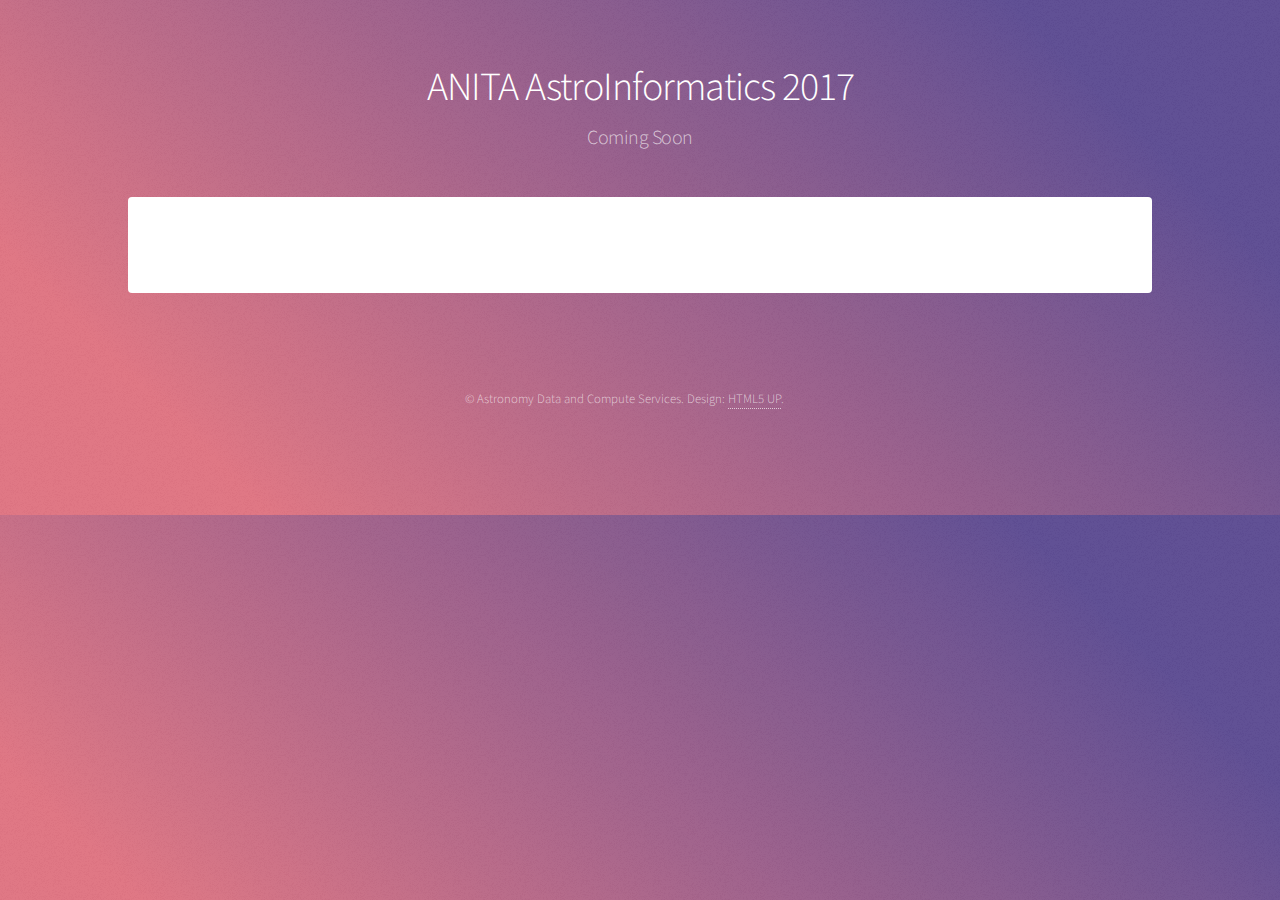
==== day1.html @ 069b324d "First Commit" ====
<!DOCTYPE HTML>
<!--
	Stellar by HTML5 UP
	html5up.net | @ajlkn
	Free for personal and commercial use under the CCA 3.0 license (html5up.net/license)
-->
<html>
	<head>
		<title>ANITA AstroInformatics 2017</title>
		<meta charset="utf-8" />
		<meta name="viewport" content="width=device-width, initial-scale=1" />
		<!--[if lte IE 8]><script src="assets/js/ie/html5shiv.js"></script><![endif]-->
		<link rel="stylesheet" href="assets/css/main.css" />
        <link rel="stylesheet" href="assets/css/prism.css" />
        
		<!--[if lte IE 9]><link rel="stylesheet" href="assets/css/ie9.css" /><![endif]-->
		<!--[if lte IE 8]><link rel="stylesheet" href="assets/css/ie8.css" /><![endif]-->
	</head>
	<body>

		<!-- Wrapper -->
			<div id="wrapper">

				<!-- Header -->
					<header id="header">
						<h1>ANITA AstroInformatics 2017</h1>
						<p>Coming Soon</p>
					</header>

				<!-- Main -->
					<div id="main">

						<!-- Content -->
							<section id="content" class="main">
								
								
							</section>

					</div>

				<!-- Footer -->
					<footer id="footer">				
						
						<p class="copyright">&copy; Astronomy Data and Compute Services. Design: <a href="https://html5up.net">HTML5 UP</a>.</p>
					</footer>

			</div>

		<!-- Scripts -->
        	<script src="assets/js/prism.js"></script>
			<script src="assets/js/jquery.min.js"></script>
			<script src="assets/js/jquery.scrollex.min.js"></script>
			<script src="assets/js/jquery.scrolly.min.js"></script>
			<script src="assets/js/skel.min.js"></script>
			<script src="assets/js/util.js"></script>
			<!--[if lte IE 8]><script src="assets/js/ie/respond.min.js"></script><![endif]-->
			<script src="assets/js/main.js"></script>

	</body>
</html>
---- assets/css/main.css ----
@import url(font-awesome.min.css);
@import "https://fonts.googleapis.com/css?family=Source+Sans+Pro:300,400";

/*
	Stellar by HTML5 UP
	html5up.net | @ajlkn
	Free for personal and commercial use under the CCA 3.0 license (html5up.net/license)
*/

/* Reset */

	html, body, div, span, applet, object, iframe, h1, h2, h3, h4, h5, h6, p, blockquote, pre, a, abbr, acronym, address, big, cite, code, del, dfn, em, img, ins, kbd, q, s, samp, small, strike, strong, sub, sup, tt, var, b, u, i, center, dl, dt, dd, ol, ul, li, fieldset, form, label, legend, table, caption, tbody, tfoot, thead, tr, th, td, article, aside, canvas, details, embed, figure, figcaption, footer, header, hgroup, menu, nav, output, ruby, section, summary, time, mark, audio, video {
		margin: 0;
		padding: 0;
		border: 0;
		font-size: 100%;
		font: inherit;
		vertical-align: baseline;
	}

	article, aside, details, figcaption, figure, footer, header, hgroup, menu, nav, section {
		display: block;
	}

	body {
		line-height: 1;
	}

	ol, ul {
		list-style: none;
	}

	blockquote, q {
		quotes: none;
	}

	blockquote:before, blockquote:after, q:before, q:after {
		content: '';
		content: none;
	}

	table {
		border-collapse: collapse;
		border-spacing: 0;
	}

	body {
		-webkit-text-size-adjust: none;
	}

/* Box Model */

	*, *:before, *:after {
		-moz-box-sizing: border-box;
		-webkit-box-sizing: border-box;
		box-sizing: border-box;
	}

/* Grid */

	.row {
		border-bottom: solid 1px transparent;
		-moz-box-sizing: border-box;
		-webkit-box-sizing: border-box;
		box-sizing: border-box;
	}

	.row > * {
		float: left;
		-moz-box-sizing: border-box;
		-webkit-box-sizing: border-box;
		box-sizing: border-box;
	}

	.row:after, .row:before {
		content: '';
		display: block;
		clear: both;
		height: 0;
	}

	.row.uniform > * > :first-child {
		margin-top: 0;
	}

	.row.uniform > * > :last-child {
		margin-bottom: 0;
	}

	.row.\30 \25 > * {
		padding: 0 0 0 0em;
	}

	.row.\30 \25 {
		margin: 0 0 -1px 0em;
	}

	.row.uniform.\30 \25 > * {
		padding: 0em 0 0 0em;
	}

	.row.uniform.\30 \25 {
		margin: 0em 0 -1px 0em;
	}

	.row > * {
		padding: 0 0 0 1.5em;
	}

	.row {
		margin: 0 0 -1px -1.5em;
	}

	.row.uniform > * {
		padding: 1.5em 0 0 1.5em;
	}

	.row.uniform {
		margin: -1.5em 0 -1px -1.5em;
	}

	.row.\32 00\25 > * {
		padding: 0 0 0 3em;
	}

	.row.\32 00\25 {
		margin: 0 0 -1px -3em;
	}

	.row.uniform.\32 00\25 > * {
		padding: 3em 0 0 3em;
	}

	.row.uniform.\32 00\25 {
		margin: -3em 0 -1px -3em;
	}

	.row.\31 50\25 > * {
		padding: 0 0 0 2.25em;
	}

	.row.\31 50\25 {
		margin: 0 0 -1px -2.25em;
	}

	.row.uniform.\31 50\25 > * {
		padding: 2.25em 0 0 2.25em;
	}

	.row.uniform.\31 50\25 {
		margin: -2.25em 0 -1px -2.25em;
	}

	.row.\35 0\25 > * {
		padding: 0 0 0 0.75em;
	}

	.row.\35 0\25 {
		margin: 0 0 -1px -0.75em;
	}

	.row.uniform.\35 0\25 > * {
		padding: 0.75em 0 0 0.75em;
	}

	.row.uniform.\35 0\25 {
		margin: -0.75em 0 -1px -0.75em;
	}

	.row.\32 5\25 > * {
		padding: 0 0 0 0.375em;
	}

	.row.\32 5\25 {
		margin: 0 0 -1px -0.375em;
	}

	.row.uniform.\32 5\25 > * {
		padding: 0.375em 0 0 0.375em;
	}

	.row.uniform.\32 5\25 {
		margin: -0.375em 0 -1px -0.375em;
	}

	.\31 2u, .\31 2u\24 {
		width: 100%;
		clear: none;
		margin-left: 0;
	}

	.\31 1u, .\31 1u\24 {
		width: 91.6666666667%;
		clear: none;
		margin-left: 0;
	}

	.\31 0u, .\31 0u\24 {
		width: 83.3333333333%;
		clear: none;
		margin-left: 0;
	}

	.\39 u, .\39 u\24 {
		width: 75%;
		clear: none;
		margin-left: 0;
	}

	.\38 u, .\38 u\24 {
		width: 66.6666666667%;
		clear: none;
		margin-left: 0;
	}

	.\37 u, .\37 u\24 {
		width: 58.3333333333%;
		clear: none;
		margin-left: 0;
	}

	.\36 u, .\36 u\24 {
		width: 50%;
		clear: none;
		margin-left: 0;
	}

	.\35 u, .\35 u\24 {
		width: 41.6666666667%;
		clear: none;
		margin-left: 0;
	}

	.\34 u, .\34 u\24 {
		width: 33.3333333333%;
		clear: none;
		margin-left: 0;
	}

	.\33 u, .\33 u\24 {
		width: 25%;
		clear: none;
		margin-left: 0;
	}

	.\32 u, .\32 u\24 {
		width: 16.6666666667%;
		clear: none;
		margin-left: 0;
	}

	.\31 u, .\31 u\24 {
		width: 8.3333333333%;
		clear: none;
		margin-left: 0;
	}

	.\31 2u\24 + *,
	.\31 1u\24 + *,
	.\31 0u\24 + *,
	.\39 u\24 + *,
	.\38 u\24 + *,
	.\37 u\24 + *,
	.\36 u\24 + *,
	.\35 u\24 + *,
	.\34 u\24 + *,
	.\33 u\24 + *,
	.\32 u\24 + *,
	.\31 u\24 + * {
		clear: left;
	}

	.\-11u {
		margin-left: 91.66667%;
	}

	.\-10u {
		margin-left: 83.33333%;
	}

	.\-9u {
		margin-left: 75%;
	}

	.\-8u {
		margin-left: 66.66667%;
	}

	.\-7u {
		margin-left: 58.33333%;
	}

	.\-6u {
		margin-left: 50%;
	}

	.\-5u {
		margin-left: 41.66667%;
	}

	.\-4u {
		margin-left: 33.33333%;
	}

	.\-3u {
		margin-left: 25%;
	}

	.\-2u {
		margin-left: 16.66667%;
	}

	.\-1u {
		margin-left: 8.33333%;
	}

	@media screen and (max-width: 1680px) {

		.row > * {
			padding: 0 0 0 1.5em;
		}

		.row {
			margin: 0 0 -1px -1.5em;
		}

		.row.uniform > * {
			padding: 1.5em 0 0 1.5em;
		}

		.row.uniform {
			margin: -1.5em 0 -1px -1.5em;
		}

		.row.\32 00\25 > * {
			padding: 0 0 0 3em;
		}

		.row.\32 00\25 {
			margin: 0 0 -1px -3em;
		}

		.row.uniform.\32 00\25 > * {
			padding: 3em 0 0 3em;
		}

		.row.uniform.\32 00\25 {
			margin: -3em 0 -1px -3em;
		}

		.row.\31 50\25 > * {
			padding: 0 0 0 2.25em;
		}

		.row.\31 50\25 {
			margin: 0 0 -1px -2.25em;
		}

		.row.uniform.\31 50\25 > * {
			padding: 2.25em 0 0 2.25em;
		}

		.row.uniform.\31 50\25 {
			margin: -2.25em 0 -1px -2.25em;
		}

		.row.\35 0\25 > * {
			padding: 0 0 0 0.75em;
		}

		.row.\35 0\25 {
			margin: 0 0 -1px -0.75em;
		}

		.row.uniform.\35 0\25 > * {
			padding: 0.75em 0 0 0.75em;
		}

		.row.uniform.\35 0\25 {
			margin: -0.75em 0 -1px -0.75em;
		}

		.row.\32 5\25 > * {
			padding: 0 0 0 0.375em;
		}

		.row.\32 5\25 {
			margin: 0 0 -1px -0.375em;
		}

		.row.uniform.\32 5\25 > * {
			padding: 0.375em 0 0 0.375em;
		}

		.row.uniform.\32 5\25 {
			margin: -0.375em 0 -1px -0.375em;
		}

		.\31 2u\28xlarge\29, .\31 2u\24\28xlarge\29 {
			width: 100%;
			clear: none;
			margin-left: 0;
		}

		.\31 1u\28xlarge\29, .\31 1u\24\28xlarge\29 {
			width: 91.6666666667%;
			clear: none;
			margin-left: 0;
		}

		.\31 0u\28xlarge\29, .\31 0u\24\28xlarge\29 {
			width: 83.3333333333%;
			clear: none;
			margin-left: 0;
		}

		.\39 u\28xlarge\29, .\39 u\24\28xlarge\29 {
			width: 75%;
			clear: none;
			margin-left: 0;
		}

		.\38 u\28xlarge\29, .\38 u\24\28xlarge\29 {
			width: 66.6666666667%;
			clear: none;
			margin-left: 0;
		}

		.\37 u\28xlarge\29, .\37 u\24\28xlarge\29 {
			width: 58.3333333333%;
			clear: none;
			margin-left: 0;
		}

		.\36 u\28xlarge\29, .\36 u\24\28xlarge\29 {
			width: 50%;
			clear: none;
			margin-left: 0;
		}

		.\35 u\28xlarge\29, .\35 u\24\28xlarge\29 {
			width: 41.6666666667%;
			clear: none;
			margin-left: 0;
		}

		.\34 u\28xlarge\29, .\34 u\24\28xlarge\29 {
			width: 33.3333333333%;
			clear: none;
			margin-left: 0;
		}

		.\33 u\28xlarge\29, .\33 u\24\28xlarge\29 {
			width: 25%;
			clear: none;
			margin-left: 0;
		}

		.\32 u\28xlarge\29, .\32 u\24\28xlarge\29 {
			width: 16.6666666667%;
			clear: none;
			margin-left: 0;
		}

		.\31 u\28xlarge\29, .\31 u\24\28xlarge\29 {
			width: 8.3333333333%;
			clear: none;
			margin-left: 0;
		}

		.\31 2u\24\28xlarge\29 + *,
		.\31 1u\24\28xlarge\29 + *,
		.\31 0u\24\28xlarge\29 + *,
		.\39 u\24\28xlarge\29 + *,
		.\38 u\24\28xlarge\29 + *,
		.\37 u\24\28xlarge\29 + *,
		.\36 u\24\28xlarge\29 + *,
		.\35 u\24\28xlarge\29 + *,
		.\34 u\24\28xlarge\29 + *,
		.\33 u\24\28xlarge\29 + *,
		.\32 u\24\28xlarge\29 + *,
		.\31 u\24\28xlarge\29 + * {
			clear: left;
		}

		.\-11u\28xlarge\29 {
			margin-left: 91.66667%;
		}

		.\-10u\28xlarge\29 {
			margin-left: 83.33333%;
		}

		.\-9u\28xlarge\29 {
			margin-left: 75%;
		}

		.\-8u\28xlarge\29 {
			margin-left: 66.66667%;
		}

		.\-7u\28xlarge\29 {
			margin-left: 58.33333%;
		}

		.\-6u\28xlarge\29 {
			margin-left: 50%;
		}

		.\-5u\28xlarge\29 {
			margin-left: 41.66667%;
		}

		.\-4u\28xlarge\29 {
			margin-left: 33.33333%;
		}

		.\-3u\28xlarge\29 {
			margin-left: 25%;
		}

		.\-2u\28xlarge\29 {
			margin-left: 16.66667%;
		}

		.\-1u\28xlarge\29 {
			margin-left: 8.33333%;
		}

	}

	@media screen and (max-width: 1280px) {

		.row > * {
			padding: 0 0 0 1.5em;
		}

		.row {
			margin: 0 0 -1px -1.5em;
		}

		.row.uniform > * {
			padding: 1.5em 0 0 1.5em;
		}

		.row.uniform {
			margin: -1.5em 0 -1px -1.5em;
		}

		.row.\32 00\25 > * {
			padding: 0 0 0 3em;
		}

		.row.\32 00\25 {
			margin: 0 0 -1px -3em;
		}

		.row.uniform.\32 00\25 > * {
			padding: 3em 0 0 3em;
		}

		.row.uniform.\32 00\25 {
			margin: -3em 0 -1px -3em;
		}

		.row.\31 50\25 > * {
			padding: 0 0 0 2.25em;
		}

		.row.\31 50\25 {
			margin: 0 0 -1px -2.25em;
		}

		.row.uniform.\31 50\25 > * {
			padding: 2.25em 0 0 2.25em;
		}

		.row.uniform.\31 50\25 {
			margin: -2.25em 0 -1px -2.25em;
		}

		.row.\35 0\25 > * {
			padding: 0 0 0 0.75em;
		}

		.row.\35 0\25 {
			margin: 0 0 -1px -0.75em;
		}

		.row.uniform.\35 0\25 > * {
			padding: 0.75em 0 0 0.75em;
		}

		.row.uniform.\35 0\25 {
			margin: -0.75em 0 -1px -0.75em;
		}

		.row.\32 5\25 > * {
			padding: 0 0 0 0.375em;
		}

		.row.\32 5\25 {
			margin: 0 0 -1px -0.375em;
		}

		.row.uniform.\32 5\25 > * {
			padding: 0.375em 0 0 0.375em;
		}

		.row.uniform.\32 5\25 {
			margin: -0.375em 0 -1px -0.375em;
		}

		.\31 2u\28large\29, .\31 2u\24\28large\29 {
			width: 100%;
			clear: none;
			margin-left: 0;
		}

		.\31 1u\28large\29, .\31 1u\24\28large\29 {
			width: 91.6666666667%;
			clear: none;
			margin-left: 0;
		}

		.\31 0u\28large\29, .\31 0u\24\28large\29 {
			width: 83.3333333333%;
			clear: none;
			margin-left: 0;
		}

		.\39 u\28large\29, .\39 u\24\28large\29 {
			width: 75%;
			clear: none;
			margin-left: 0;
		}

		.\38 u\28large\29, .\38 u\24\28large\29 {
			width: 66.6666666667%;
			clear: none;
			margin-left: 0;
		}

		.\37 u\28large\29, .\37 u\24\28large\29 {
			width: 58.3333333333%;
			clear: none;
			margin-left: 0;
		}

		.\36 u\28large\29, .\36 u\24\28large\29 {
			width: 50%;
			clear: none;
			margin-left: 0;
		}

		.\35 u\28large\29, .\35 u\24\28large\29 {
			width: 41.6666666667%;
			clear: none;
			margin-left: 0;
		}

		.\34 u\28large\29, .\34 u\24\28large\29 {
			width: 33.3333333333%;
			clear: none;
			margin-left: 0;
		}

		.\33 u\28large\29, .\33 u\24\28large\29 {
			width: 25%;
			clear: none;
			margin-left: 0;
		}

		.\32 u\28large\29, .\32 u\24\28large\29 {
			width: 16.6666666667%;
			clear: none;
			margin-left: 0;
		}

		.\31 u\28large\29, .\31 u\24\28large\29 {
			width: 8.3333333333%;
			clear: none;
			margin-left: 0;
		}

		.\31 2u\24\28large\29 + *,
		.\31 1u\24\28large\29 + *,
		.\31 0u\24\28large\29 + *,
		.\39 u\24\28large\29 + *,
		.\38 u\24\28large\29 + *,
		.\37 u\24\28large\29 + *,
		.\36 u\24\28large\29 + *,
		.\35 u\24\28large\29 + *,
		.\34 u\24\28large\29 + *,
		.\33 u\24\28large\29 + *,
		.\32 u\24\28large\29 + *,
		.\31 u\24\28large\29 + * {
			clear: left;
		}

		.\-11u\28large\29 {
			margin-left: 91.66667%;
		}

		.\-10u\28large\29 {
			margin-left: 83.33333%;
		}

		.\-9u\28large\29 {
			margin-left: 75%;
		}

		.\-8u\28large\29 {
			margin-left: 66.66667%;
		}

		.\-7u\28large\29 {
			margin-left: 58.33333%;
		}

		.\-6u\28large\29 {
			margin-left: 50%;
		}

		.\-5u\28large\29 {
			margin-left: 41.66667%;
		}

		.\-4u\28large\29 {
			margin-left: 33.33333%;
		}

		.\-3u\28large\29 {
			margin-left: 25%;
		}

		.\-2u\28large\29 {
			margin-left: 16.66667%;
		}

		.\-1u\28large\29 {
			margin-left: 8.33333%;
		}

	}

	@media screen and (max-width: 980px) {

		.row > * {
			padding: 0 0 0 1.5em;
		}

		.row {
			margin: 0 0 -1px -1.5em;
		}

		.row.uniform > * {
			padding: 1.5em 0 0 1.5em;
		}

		.row.uniform {
			margin: -1.5em 0 -1px -1.5em;
		}

		.row.\32 00\25 > * {
			padding: 0 0 0 3em;
		}

		.row.\32 00\25 {
			margin: 0 0 -1px -3em;
		}

		.row.uniform.\32 00\25 > * {
			padding: 3em 0 0 3em;
		}

		.row.uniform.\32 00\25 {
			margin: -3em 0 -1px -3em;
		}

		.row.\31 50\25 > * {
			padding: 0 0 0 2.25em;
		}

		.row.\31 50\25 {
			margin: 0 0 -1px -2.25em;
		}

		.row.uniform.\31 50\25 > * {
			padding: 2.25em 0 0 2.25em;
		}

		.row.uniform.\31 50\25 {
			margin: -2.25em 0 -1px -2.25em;
		}

		.row.\35 0\25 > * {
			padding: 0 0 0 0.75em;
		}

		.row.\35 0\25 {
			margin: 0 0 -1px -0.75em;
		}

		.row.uniform.\35 0\25 > * {
			padding: 0.75em 0 0 0.75em;
		}

		.row.uniform.\35 0\25 {
			margin: -0.75em 0 -1px -0.75em;
		}

		.row.\32 5\25 > * {
			padding: 0 0 0 0.375em;
		}

		.row.\32 5\25 {
			margin: 0 0 -1px -0.375em;
		}

		.row.uniform.\32 5\25 > * {
			padding: 0.375em 0 0 0.375em;
		}

		.row.uniform.\32 5\25 {
			margin: -0.375em 0 -1px -0.375em;
		}

		.\31 2u\28medium\29, .\31 2u\24\28medium\29 {
			width: 100%;
			clear: none;
			margin-left: 0;
		}

		.\31 1u\28medium\29, .\31 1u\24\28medium\29 {
			width: 91.6666666667%;
			clear: none;
			margin-left: 0;
		}

		.\31 0u\28medium\29, .\31 0u\24\28medium\29 {
			width: 83.3333333333%;
			clear: none;
			margin-left: 0;
		}

		.\39 u\28medium\29, .\39 u\24\28medium\29 {
			width: 75%;
			clear: none;
			margin-left: 0;
		}

		.\38 u\28medium\29, .\38 u\24\28medium\29 {
			width: 66.6666666667%;
			clear: none;
			margin-left: 0;
		}

		.\37 u\28medium\29, .\37 u\24\28medium\29 {
			width: 58.3333333333%;
			clear: none;
			margin-left: 0;
		}

		.\36 u\28medium\29, .\36 u\24\28medium\29 {
			width: 50%;
			clear: none;
			margin-left: 0;
		}

		.\35 u\28medium\29, .\35 u\24\28medium\29 {
			width: 41.6666666667%;
			clear: none;
			margin-left: 0;
		}

		.\34 u\28medium\29, .\34 u\24\28medium\29 {
			width: 33.3333333333%;
			clear: none;
			margin-left: 0;
		}

		.\33 u\28medium\29, .\33 u\24\28medium\29 {
			width: 25%;
			clear: none;
			margin-left: 0;
		}

		.\32 u\28medium\29, .\32 u\24\28medium\29 {
			width: 16.6666666667%;
			clear: none;
			margin-left: 0;
		}

		.\31 u\28medium\29, .\31 u\24\28medium\29 {
			width: 8.3333333333%;
			clear: none;
			margin-left: 0;
		}

		.\31 2u\24\28medium\29 + *,
		.\31 1u\24\28medium\29 + *,
		.\31 0u\24\28medium\29 + *,
		.\39 u\24\28medium\29 + *,
		.\38 u\24\28medium\29 + *,
		.\37 u\24\28medium\29 + *,
		.\36 u\24\28medium\29 + *,
		.\35 u\24\28medium\29 + *,
		.\34 u\24\28medium\29 + *,
		.\33 u\24\28medium\29 + *,
		.\32 u\24\28medium\29 + *,
		.\31 u\24\28medium\29 + * {
			clear: left;
		}

		.\-11u\28medium\29 {
			margin-left: 91.66667%;
		}

		.\-10u\28medium\29 {
			margin-left: 83.33333%;
		}

		.\-9u\28medium\29 {
			margin-left: 75%;
		}

		.\-8u\28medium\29 {
			margin-left: 66.66667%;
		}

		.\-7u\28medium\29 {
			margin-left: 58.33333%;
		}

		.\-6u\28medium\29 {
			margin-left: 50%;
		}

		.\-5u\28medium\29 {
			margin-left: 41.66667%;
		}

		.\-4u\28medium\29 {
			margin-left: 33.33333%;
		}

		.\-3u\28medium\29 {
			margin-left: 25%;
		}

		.\-2u\28medium\29 {
			margin-left: 16.66667%;
		}

		.\-1u\28medium\29 {
			margin-left: 8.33333%;
		}

	}

	@media screen and (max-width: 736px) {

		.row > * {
			padding: 0 0 0 1em;
		}

		.row {
			margin: 0 0 -1px -1em;
		}

		.row.uniform > * {
			padding: 1em 0 0 1em;
		}

		.row.uniform {
			margin: -1em 0 -1px -1em;
		}

		.row.\32 00\25 > * {
			padding: 0 0 0 2em;
		}

		.row.\32 00\25 {
			margin: 0 0 -1px -2em;
		}

		.row.uniform.\32 00\25 > * {
			padding: 2em 0 0 2em;
		}

		.row.uniform.\32 00\25 {
			margin: -2em 0 -1px -2em;
		}

		.row.\31 50\25 > * {
			padding: 0 0 0 1.5em;
		}

		.row.\31 50\25 {
			margin: 0 0 -1px -1.5em;
		}

		.row.uniform.\31 50\25 > * {
			padding: 1.5em 0 0 1.5em;
		}

		.row.uniform.\31 50\25 {
			margin: -1.5em 0 -1px -1.5em;
		}

		.row.\35 0\25 > * {
			padding: 0 0 0 0.5em;
		}

		.row.\35 0\25 {
			margin: 0 0 -1px -0.5em;
		}

		.row.uniform.\35 0\25 > * {
			padding: 0.5em 0 0 0.5em;
		}

		.row.uniform.\35 0\25 {
			margin: -0.5em 0 -1px -0.5em;
		}

		.row.\32 5\25 > * {
			padding: 0 0 0 0.25em;
		}

		.row.\32 5\25 {
			margin: 0 0 -1px -0.25em;
		}

		.row.uniform.\32 5\25 > * {
			padding: 0.25em 0 0 0.25em;
		}

		.row.uniform.\32 5\25 {
			margin: -0.25em 0 -1px -0.25em;
		}

		.\31 2u\28small\29, .\31 2u\24\28small\29 {
			width: 100%;
			clear: none;
			margin-left: 0;
		}

		.\31 1u\28small\29, .\31 1u\24\28small\29 {
			width: 91.6666666667%;
			clear: none;
			margin-left: 0;
		}

		.\31 0u\28small\29, .\31 0u\24\28small\29 {
			width: 83.3333333333%;
			clear: none;
			margin-left: 0;
		}

		.\39 u\28small\29, .\39 u\24\28small\29 {
			width: 75%;
			clear: none;
			margin-left: 0;
		}

		.\38 u\28small\29, .\38 u\24\28small\29 {
			width: 66.6666666667%;
			clear: none;
			margin-left: 0;
		}

		.\37 u\28small\29, .\37 u\24\28small\29 {
			width: 58.3333333333%;
			clear: none;
			margin-left: 0;
		}

		.\36 u\28small\29, .\36 u\24\28small\29 {
			width: 50%;
			clear: none;
			margin-left: 0;
		}

		.\35 u\28small\29, .\35 u\24\28small\29 {
			width: 41.6666666667%;
			clear: none;
			margin-left: 0;
		}

		.\34 u\28small\29, .\34 u\24\28small\29 {
			width: 33.3333333333%;
			clear: none;
			margin-left: 0;
		}

		.\33 u\28small\29, .\33 u\24\28small\29 {
			width: 25%;
			clear: none;
			margin-left: 0;
		}

		.\32 u\28small\29, .\32 u\24\28small\29 {
			width: 16.6666666667%;
			clear: none;
			margin-left: 0;
		}

		.\31 u\28small\29, .\31 u\24\28small\29 {
			width: 8.3333333333%;
			clear: none;
			margin-left: 0;
		}

		.\31 2u\24\28small\29 + *,
		.\31 1u\24\28small\29 + *,
		.\31 0u\24\28small\29 + *,
		.\39 u\24\28small\29 + *,
		.\38 u\24\28small\29 + *,
		.\37 u\24\28small\29 + *,
		.\36 u\24\28small\29 + *,
		.\35 u\24\28small\29 + *,
		.\34 u\24\28small\29 + *,
		.\33 u\24\28small\29 + *,
		.\32 u\24\28small\29 + *,
		.\31 u\24\28small\29 + * {
			clear: left;
		}

		.\-11u\28small\29 {
			margin-left: 91.66667%;
		}

		.\-10u\28small\29 {
			margin-left: 83.33333%;
		}

		.\-9u\28small\29 {
			margin-left: 75%;
		}

		.\-8u\28small\29 {
			margin-left: 66.66667%;
		}

		.\-7u\28small\29 {
			margin-left: 58.33333%;
		}

		.\-6u\28small\29 {
			margin-left: 50%;
		}

		.\-5u\28small\29 {
			margin-left: 41.66667%;
		}

		.\-4u\28small\29 {
			margin-left: 33.33333%;
		}

		.\-3u\28small\29 {
			margin-left: 25%;
		}

		.\-2u\28small\29 {
			margin-left: 16.66667%;
		}

		.\-1u\28small\29 {
			margin-left: 8.33333%;
		}

	}

	@media screen and (max-width: 480px) {

		.row > * {
			padding: 0 0 0 1em;
		}

		.row {
			margin: 0 0 -1px -1em;
		}

		.row.uniform > * {
			padding: 1em 0 0 1em;
		}

		.row.uniform {
			margin: -1em 0 -1px -1em;
		}

		.row.\32 00\25 > * {
			padding: 0 0 0 2em;
		}

		.row.\32 00\25 {
			margin: 0 0 -1px -2em;
		}

		.row.uniform.\32 00\25 > * {
			padding: 2em 0 0 2em;
		}

		.row.uniform.\32 00\25 {
			margin: -2em 0 -1px -2em;
		}

		.row.\31 50\25 > * {
			padding: 0 0 0 1.5em;
		}

		.row.\31 50\25 {
			margin: 0 0 -1px -1.5em;
		}

		.row.uniform.\31 50\25 > * {
			padding: 1.5em 0 0 1.5em;
		}

		.row.uniform.\31 50\25 {
			margin: -1.5em 0 -1px -1.5em;
		}

		.row.\35 0\25 > * {
			padding: 0 0 0 0.5em;
		}

		.row.\35 0\25 {
			margin: 0 0 -1px -0.5em;
		}

		.row.uniform.\35 0\25 > * {
			padding: 0.5em 0 0 0.5em;
		}

		.row.uniform.\35 0\25 {
			margin: -0.5em 0 -1px -0.5em;
		}

		.row.\32 5\25 > * {
			padding: 0 0 0 0.25em;
		}

		.row.\32 5\25 {
			margin: 0 0 -1px -0.25em;
		}

		.row.uniform.\32 5\25 > * {
			padding: 0.25em 0 0 0.25em;
		}

		.row.uniform.\32 5\25 {
			margin: -0.25em 0 -1px -0.25em;
		}

		.\31 2u\28xsmall\29, .\31 2u\24\28xsmall\29 {
			width: 100%;
			clear: none;
			margin-left: 0;
		}

		.\31 1u\28xsmall\29, .\31 1u\24\28xsmall\29 {
			width: 91.6666666667%;
			clear: none;
			margin-left: 0;
		}

		.\31 0u\28xsmall\29, .\31 0u\24\28xsmall\29 {
			width: 83.3333333333%;
			clear: none;
			margin-left: 0;
		}

		.\39 u\28xsmall\29, .\39 u\24\28xsmall\29 {
			width: 75%;
			clear: none;
			margin-left: 0;
		}

		.\38 u\28xsmall\29, .\38 u\24\28xsmall\29 {
			width: 66.6666666667%;
			clear: none;
			margin-left: 0;
		}

		.\37 u\28xsmall\29, .\37 u\24\28xsmall\29 {
			width: 58.3333333333%;
			clear: none;
			margin-left: 0;
		}

		.\36 u\28xsmall\29, .\36 u\24\28xsmall\29 {
			width: 50%;
			clear: none;
			margin-left: 0;
		}

		.\35 u\28xsmall\29, .\35 u\24\28xsmall\29 {
			width: 41.6666666667%;
			clear: none;
			margin-left: 0;
		}

		.\34 u\28xsmall\29, .\34 u\24\28xsmall\29 {
			width: 33.3333333333%;
			clear: none;
			margin-left: 0;
		}

		.\33 u\28xsmall\29, .\33 u\24\28xsmall\29 {
			width: 25%;
			clear: none;
			margin-left: 0;
		}

		.\32 u\28xsmall\29, .\32 u\24\28xsmall\29 {
			width: 16.6666666667%;
			clear: none;
			margin-left: 0;
		}

		.\31 u\28xsmall\29, .\31 u\24\28xsmall\29 {
			width: 8.3333333333%;
			clear: none;
			margin-left: 0;
		}

		.\31 2u\24\28xsmall\29 + *,
		.\31 1u\24\28xsmall\29 + *,
		.\31 0u\24\28xsmall\29 + *,
		.\39 u\24\28xsmall\29 + *,
		.\38 u\24\28xsmall\29 + *,
		.\37 u\24\28xsmall\29 + *,
		.\36 u\24\28xsmall\29 + *,
		.\35 u\24\28xsmall\29 + *,
		.\34 u\24\28xsmall\29 + *,
		.\33 u\24\28xsmall\29 + *,
		.\32 u\24\28xsmall\29 + *,
		.\31 u\24\28xsmall\29 + * {
			clear: left;
		}

		.\-11u\28xsmall\29 {
			margin-left: 91.66667%;
		}

		.\-10u\28xsmall\29 {
			margin-left: 83.33333%;
		}

		.\-9u\28xsmall\29 {
			margin-left: 75%;
		}

		.\-8u\28xsmall\29 {
			margin-left: 66.66667%;
		}

		.\-7u\28xsmall\29 {
			margin-left: 58.33333%;
		}

		.\-6u\28xsmall\29 {
			margin-left: 50%;
		}

		.\-5u\28xsmall\29 {
			margin-left: 41.66667%;
		}

		.\-4u\28xsmall\29 {
			margin-left: 33.33333%;
		}

		.\-3u\28xsmall\29 {
			margin-left: 25%;
		}

		.\-2u\28xsmall\29 {
			margin-left: 16.66667%;
		}

		.\-1u\28xsmall\29 {
			margin-left: 8.33333%;
		}

	}

	@media screen and (max-width: 360px) {

		.row > * {
			padding: 0 0 0 1em;
		}

		.row {
			margin: 0 0 -1px -1em;
		}

		.row.uniform > * {
			padding: 1em 0 0 1em;
		}

		.row.uniform {
			margin: -1em 0 -1px -1em;
		}

		.row.\32 00\25 > * {
			padding: 0 0 0 2em;
		}

		.row.\32 00\25 {
			margin: 0 0 -1px -2em;
		}

		.row.uniform.\32 00\25 > * {
			padding: 2em 0 0 2em;
		}

		.row.uniform.\32 00\25 {
			margin: -2em 0 -1px -2em;
		}

		.row.\31 50\25 > * {
			padding: 0 0 0 1.5em;
		}

		.row.\31 50\25 {
			margin: 0 0 -1px -1.5em;
		}

		.row.uniform.\31 50\25 > * {
			padding: 1.5em 0 0 1.5em;
		}

		.row.uniform.\31 50\25 {
			margin: -1.5em 0 -1px -1.5em;
		}

		.row.\35 0\25 > * {
			padding: 0 0 0 0.5em;
		}

		.row.\35 0\25 {
			margin: 0 0 -1px -0.5em;
		}

		.row.uniform.\35 0\25 > * {
			padding: 0.5em 0 0 0.5em;
		}

		.row.uniform.\35 0\25 {
			margin: -0.5em 0 -1px -0.5em;
		}

		.row.\32 5\25 > * {
			padding: 0 0 0 0.25em;
		}

		.row.\32 5\25 {
			margin: 0 0 -1px -0.25em;
		}

		.row.uniform.\32 5\25 > * {
			padding: 0.25em 0 0 0.25em;
		}

		.row.uniform.\32 5\25 {
			margin: -0.25em 0 -1px -0.25em;
		}

		.\31 2u\28xxsmall\29, .\31 2u\24\28xxsmall\29 {
			width: 100%;
			clear: none;
			margin-left: 0;
		}

		.\31 1u\28xxsmall\29, .\31 1u\24\28xxsmall\29 {
			width: 91.6666666667%;
			clear: none;
			margin-left: 0;
		}

		.\31 0u\28xxsmall\29, .\31 0u\24\28xxsmall\29 {
			width: 83.3333333333%;
			clear: none;
			margin-left: 0;
		}

		.\39 u\28xxsmall\29, .\39 u\24\28xxsmall\29 {
			width: 75%;
			clear: none;
			margin-left: 0;
		}

		.\38 u\28xxsmall\29, .\38 u\24\28xxsmall\29 {
			width: 66.6666666667%;
			clear: none;
			margin-left: 0;
		}

		.\37 u\28xxsmall\29, .\37 u\24\28xxsmall\29 {
			width: 58.3333333333%;
			clear: none;
			margin-left: 0;
		}

		.\36 u\28xxsmall\29, .\36 u\24\28xxsmall\29 {
			width: 50%;
			clear: none;
			margin-left: 0;
		}

		.\35 u\28xxsmall\29, .\35 u\24\28xxsmall\29 {
			width: 41.6666666667%;
			clear: none;
			margin-left: 0;
		}

		.\34 u\28xxsmall\29, .\34 u\24\28xxsmall\29 {
			width: 33.3333333333%;
			clear: none;
			margin-left: 0;
		}

		.\33 u\28xxsmall\29, .\33 u\24\28xxsmall\29 {
			width: 25%;
			clear: none;
			margin-left: 0;
		}

		.\32 u\28xxsmall\29, .\32 u\24\28xxsmall\29 {
			width: 16.6666666667%;
			clear: none;
			margin-left: 0;
		}

		.\31 u\28xxsmall\29, .\31 u\24\28xxsmall\29 {
			width: 8.3333333333%;
			clear: none;
			margin-left: 0;
		}

		.\31 2u\24\28xxsmall\29 + *,
		.\31 1u\24\28xxsmall\29 + *,
		.\31 0u\24\28xxsmall\29 + *,
		.\39 u\24\28xxsmall\29 + *,
		.\38 u\24\28xxsmall\29 + *,
		.\37 u\24\28xxsmall\29 + *,
		.\36 u\24\28xxsmall\29 + *,
		.\35 u\24\28xxsmall\29 + *,
		.\34 u\24\28xxsmall\29 + *,
		.\33 u\24\28xxsmall\29 + *,
		.\32 u\24\28xxsmall\29 + *,
		.\31 u\24\28xxsmall\29 + * {
			clear: left;
		}

		.\-11u\28xxsmall\29 {
			margin-left: 91.66667%;
		}

		.\-10u\28xxsmall\29 {
			margin-left: 83.33333%;
		}

		.\-9u\28xxsmall\29 {
			margin-left: 75%;
		}

		.\-8u\28xxsmall\29 {
			margin-left: 66.66667%;
		}

		.\-7u\28xxsmall\29 {
			margin-left: 58.33333%;
		}

		.\-6u\28xxsmall\29 {
			margin-left: 50%;
		}

		.\-5u\28xxsmall\29 {
			margin-left: 41.66667%;
		}

		.\-4u\28xxsmall\29 {
			margin-left: 33.33333%;
		}

		.\-3u\28xxsmall\29 {
			margin-left: 25%;
		}

		.\-2u\28xxsmall\29 {
			margin-left: 16.66667%;
		}

		.\-1u\28xxsmall\29 {
			margin-left: 8.33333%;
		}

	}

/* Basic */

	@-ms-viewport {
		width: device-width;
	}

	body {
		-ms-overflow-style: scrollbar;
	}

	@media screen and (max-width: 480px) {

		html, body {
			min-width: 320px;
		}

	}

	body {
		background-color: #935d8c;
		background-image: url("images/overlay.png"), -moz-linear-gradient(45deg, #e37682 15%, #5f4d93 85%);
		background-image: url("images/overlay.png"), -webkit-linear-gradient(45deg, #e37682 15%, #5f4d93 85%);
		background-image: url("images/overlay.png"), -ms-linear-gradient(45deg, #e37682 15%, #5f4d93 85%);
		background-image: url("images/overlay.png"), linear-gradient(45deg, #e37682 15%, #5f4d93 85%);
	}

		body.is-loading *, body.is-loading *:before, body.is-loading *:after {
			-moz-animation: none !important;
			-webkit-animation: none !important;
			-ms-animation: none !important;
			animation: none !important;
			-moz-transition: none !important;
			-webkit-transition: none !important;
			-ms-transition: none !important;
			transition: none !important;
		}

/* Type */

	body {
		background-color: #935d8c;
		color: rgba(255, 255, 255, 0.65);
	}

	body, input, select, textarea {
		font-family: "Source Sans Pro", Helvetica, sans-serif;
		font-size: 17pt;
		font-weight: 300;
		line-height: 1.65;
	}

		@media screen and (max-width: 1680px) {

			body, input, select, textarea {
				font-size: 14pt;
			}

		}

		@media screen and (max-width: 1280px) {

			body, input, select, textarea {
				font-size: 12pt;
			}

		}

		@media screen and (max-width: 360px) {

			body, input, select, textarea {
				font-size: 11pt;
			}

		}

	a {
		-moz-transition: color 0.2s ease, border-bottom 0.2s ease;
		-webkit-transition: color 0.2s ease, border-bottom 0.2s ease;
		-ms-transition: color 0.2s ease, border-bottom 0.2s ease;
		transition: color 0.2s ease, border-bottom 0.2s ease;
		text-decoration: none;
		border-bottom: dotted 1px;
		color: inherit;
	}

		a:hover {
			border-bottom-color: transparent;
		}

	strong, b {
		font-weight: 400;
	}

	em, i {
		font-style: italic;
	}

	p {
		margin: 0 0 2em 0;
	}

		p.content {
			-moz-columns: 20em 2;
			-webkit-columns: 20em 2;
			-ms-columns: 20em 2;
			columns: 20em 2;
			-moz-column-gap: 2em;
			-webkit-column-gap: 2em;
			-ms-column-gap: 2em;
			column-gap: 2em;
			text-align: justify;
		}

	h1, h2, h3, h4, h5, h6 {
		font-weight: 300;
		line-height: 1.5;
		margin: 0 0 0.7em 0;
		letter-spacing: -0.025em;
	}

		h1 a, h2 a, h3 a, h4 a, h5 a, h6 a {
			color: inherit;
			text-decoration: none;
		}

	h1 {
		font-size: 2.5em;
		line-height: 1.2;
	}

	h2 {
		font-size: 1.5em;
	}

	h3 {
		font-size: 1.25em;
	}

	h4 {
		font-size: 1.1em;
	}

	h5 {
		font-size: 0.9em;
	}

	h6 {
		font-size: 0.7em;
	}

	@media screen and (max-width: 736px) {

		h1 {
			font-size: 2em;
		}

	}

	sub {
		font-size: 0.8em;
		position: relative;
		top: 0.5em;
	}

	sup {
		font-size: 0.8em;
		position: relative;
		top: -0.5em;
	}

	blockquote {
		border-left: solid 4px;
		font-style: italic;
		margin: 0 0 2em 0;
		padding: 0.5em 0 0.5em 2em;
	}

	code {
		border-radius: 8px;
		border: solid 1px;
		font-family: "Courier New", monospace;
		font-size: 0.9em;
		margin: 0 0.25em;
		padding: 0.25em 0.65em;
	}

	pre {
		-webkit-overflow-scrolling: touch;
		font-family: "Courier New", monospace;
		font-size: 0.9em;
		margin: 0 0 2em 0;
	}

		pre code {
			display: block;
			line-height: 1.75;
			padding: 1em 1.5em;
			overflow-x: auto;
		}

	hr {
		border: 0;
		border-bottom: solid 1px;
		margin: 2em 0;
	}

		hr.major {
			margin: 3em 0;
		}

	.align-left {
		text-align: left;
	}

	.align-center {
		text-align: center;
	}

	.align-right {
		text-align: right;
	}

	input, select, textarea {
		color: #ffffff;
	}

	a:hover {
		color: #ffffff;
	}

	strong, b {
		color: #ffffff;
	}

	h1, h2, h3, h4, h5, h6 {
		color: #ffffff;
	}

	blockquote {
		border-left-color: rgba(255, 255, 255, 0.35);
	}

	code {
		background: rgba(255, 255, 255, 0.075);
		border-color: rgba(255, 255, 255, 0.35);
	}

	hr {
		border-bottom-color: rgba(255, 255, 255, 0.35);
	}

/* Box */

	.box {
		border-radius: 8px;
		border: solid;
		margin-bottom: 2em;
		padding: 1.5em;
	}

		.box > :last-child,
		.box > :last-child > :last-child,
		.box > :last-child > :last-child > :last-child {
			margin-bottom: 0;
		}

		.box.alt {
			border: 0;
			border-radius: 0;
			padding: 0;
		}

	.box {
		border-color: rgba(255, 255, 255, 0.35);
	}

/* Button */

	input[type="submit"],
	input[type="reset"],
	input[type="button"],
	button,
	.button {
		-moz-appearance: none;
		-webkit-appearance: none;
		-ms-appearance: none;
		appearance: none;
		-moz-transition: background-color 0.2s ease-in-out, color 0.2s ease-in-out;
		-webkit-transition: background-color 0.2s ease-in-out, color 0.2s ease-in-out;
		-ms-transition: background-color 0.2s ease-in-out, color 0.2s ease-in-out;
		transition: background-color 0.2s ease-in-out, color 0.2s ease-in-out;
		border-radius: 8px;
		border: 0;
		cursor: pointer;
		display: inline-block;
		font-weight: 300;
		height: 2.75em;
		line-height: 2.75em;
		min-width: 9.25em;
		padding: 0 1.5em;
		text-align: center;
		text-decoration: none;
		white-space: nowrap;
	}

		input[type="submit"].icon,
		input[type="reset"].icon,
		input[type="button"].icon,
		button.icon,
		.button.icon {
			padding-left: 1.35em;
		}

			input[type="submit"].icon:before,
			input[type="reset"].icon:before,
			input[type="button"].icon:before,
			button.icon:before,
			.button.icon:before {
				margin-right: 0.5em;
			}

		input[type="submit"].fit,
		input[type="reset"].fit,
		input[type="button"].fit,
		button.fit,
		.button.fit {
			display: block;
			margin: 0 0 1em 0;
			width: 100%;
		}

		input[type="submit"].small,
		input[type="reset"].small,
		input[type="button"].small,
		button.small,
		.button.small {
			font-size: 0.8em;
		}

		input[type="submit"].big,
		input[type="reset"].big,
		input[type="button"].big,
		button.big,
		.button.big {
			font-size: 1.35em;
		}

		input[type="submit"].disabled, input[type="submit"]:disabled,
		input[type="reset"].disabled,
		input[type="reset"]:disabled,
		input[type="button"].disabled,
		input[type="button"]:disabled,
		button.disabled,
		button:disabled,
		.button.disabled,
		.button:disabled {
			-moz-pointer-events: none;
			-webkit-pointer-events: none;
			-ms-pointer-events: none;
			pointer-events: none;
			opacity: 0.25;
		}

		@media screen and (max-width: 736px) {

			input[type="submit"],
			input[type="reset"],
			input[type="button"],
			button,
			.button {
				min-width: 0;
			}

		}

	input[type="submit"],
	input[type="reset"],
	input[type="button"],
	button,
	.button {
		background-color: transparent;
		box-shadow: inset 0 0 0 1px rgba(255, 255, 255, 0.35);
		color: #ffffff !important;
	}

		input[type="submit"]:hover,
		input[type="reset"]:hover,
		input[type="button"]:hover,
		button:hover,
		.button:hover {
			background-color: rgba(255, 255, 255, 0.075);
		}

		input[type="submit"]:active,
		input[type="reset"]:active,
		input[type="button"]:active,
		button:active,
		.button:active {
			background-color: rgba(255, 255, 255, 0.2);
		}

		input[type="submit"].icon:before,
		input[type="reset"].icon:before,
		input[type="button"].icon:before,
		button.icon:before,
		.button.icon:before {
			color: rgba(255, 255, 255, 0.5);
		}

		input[type="submit"].special,
		input[type="reset"].special,
		input[type="button"].special,
		button.special,
		.button.special {
			background-color: #8cc9f0;
			color: #ffffff !important;
			box-shadow: none;
		}

			input[type="submit"].special:hover,
			input[type="reset"].special:hover,
			input[type="button"].special:hover,
			button.special:hover,
			.button.special:hover {
				background-color: #9acff2;
			}

			input[type="submit"].special:active,
			input[type="reset"].special:active,
			input[type="button"].special:active,
			button.special:active,
			.button.special:active {
				background-color: #7ec3ee;
			}

			input[type="submit"].special.icon:before,
			input[type="reset"].special.icon:before,
			input[type="button"].special.icon:before,
			button.special.icon:before,
			.button.special.icon:before {
				color: #ffffff !important;
			}

/* Form */

	form {
		margin: 0 0 2em 0;
	}

	label {
		display: block;
		font-size: 0.9em;
		font-weight: 400;
		margin: 0 0 1em 0;
	}

	input[type="text"],
	input[type="password"],
	input[type="email"],
	select,
	textarea {
		-moz-appearance: none;
		-webkit-appearance: none;
		-ms-appearance: none;
		appearance: none;
		border-radius: 8px;
		border: solid 1px;
		color: inherit;
		display: block;
		outline: 0;
		padding: 0 1em;
		text-decoration: none;
		width: 100%;
	}

		input[type="text"]:invalid,
		input[type="password"]:invalid,
		input[type="email"]:invalid,
		select:invalid,
		textarea:invalid {
			box-shadow: none;
		}

	.select-wrapper {
		text-decoration: none;
		display: block;
		position: relative;
	}

		.select-wrapper:before {
			-moz-osx-font-smoothing: grayscale;
			-webkit-font-smoothing: antialiased;
			font-family: FontAwesome;
			font-style: normal;
			font-weight: normal;
			text-transform: none !important;
		}

		.select-wrapper:before {
			content: '\f078';
			display: block;
			height: 2.75em;
			line-height: 2.75em;
			pointer-events: none;
			position: absolute;
			right: 0;
			text-align: center;
			top: 0;
			width: 2.75em;
		}

		.select-wrapper select::-ms-expand {
			display: none;
		}

	input[type="text"],
	input[type="password"],
	input[type="email"],
	select {
		height: 2.75em;
	}

	textarea {
		padding: 0.75em 1em;
	}

	input[type="checkbox"],
	input[type="radio"] {
		-moz-appearance: none;
		-webkit-appearance: none;
		-ms-appearance: none;
		appearance: none;
		display: block;
		float: left;
		margin-right: -2em;
		opacity: 0;
		width: 1em;
		z-index: -1;
	}

		input[type="checkbox"] + label,
		input[type="radio"] + label {
			text-decoration: none;
			cursor: pointer;
			display: inline-block;
			font-size: 1em;
			font-weight: 300;
			padding-left: 2.4em;
			padding-right: 0.75em;
			position: relative;
		}

			input[type="checkbox"] + label:before,
			input[type="radio"] + label:before {
				-moz-osx-font-smoothing: grayscale;
				-webkit-font-smoothing: antialiased;
				font-family: FontAwesome;
				font-style: normal;
				font-weight: normal;
				text-transform: none !important;
			}

			input[type="checkbox"] + label:before,
			input[type="radio"] + label:before {
				border-radius: 8px;
				border: solid 1px;
				content: '';
				display: inline-block;
				height: 1.65em;
				left: 0;
				line-height: 1.58125em;
				position: absolute;
				text-align: center;
				top: 0;
				width: 1.65em;
			}

		input[type="checkbox"]:checked + label:before,
		input[type="radio"]:checked + label:before {
			content: '\f00c';
		}

	input[type="checkbox"] + label:before {
		border-radius: 8px;
	}

	input[type="radio"] + label:before {
		border-radius: 100%;
	}

	::-webkit-input-placeholder {
		opacity: 1.0;
	}

	:-moz-placeholder {
		opacity: 1.0;
	}

	::-moz-placeholder {
		opacity: 1.0;
	}

	:-ms-input-placeholder {
		opacity: 1.0;
	}

	.formerize-placeholder {
		opacity: 1.0;
	}

	label {
		color: #ffffff;
	}

	input[type="text"],
	input[type="password"],
	input[type="email"],
	select,
	textarea {
		background: rgba(255, 255, 255, 0.075);
		border-color: rgba(255, 255, 255, 0.35);
	}

		input[type="text"]:focus,
		input[type="password"]:focus,
		input[type="email"]:focus,
		select:focus,
		textarea:focus {
			border-color: #8cc9f0;
			box-shadow: 0 0 0 1px #8cc9f0;
		}

	.select-wrapper:before {
		color: rgba(255, 255, 255, 0.35);
	}

	input[type="checkbox"] + label,
	input[type="radio"] + label {
		color: rgba(255, 255, 255, 0.65);
	}

		input[type="checkbox"] + label:before,
		input[type="radio"] + label:before {
			background: rgba(255, 255, 255, 0.075);
			border-color: rgba(255, 255, 255, 0.35);
		}

	input[type="checkbox"]:checked + label:before,
	input[type="radio"]:checked + label:before {
		background-color: #ffffff;
		border-color: #ffffff;
		color: #935d8c;
	}

	input[type="checkbox"]:focus + label:before,
	input[type="radio"]:focus + label:before {
		border-color: #8cc9f0;
		box-shadow: 0 0 0 1px #8cc9f0;
	}

	::-webkit-input-placeholder {
		color: rgba(255, 255, 255, 0.5) !important;
	}

	:-moz-placeholder {
		color: rgba(255, 255, 255, 0.5) !important;
	}

	::-moz-placeholder {
		color: rgba(255, 255, 255, 0.5) !important;
	}

	:-ms-input-placeholder {
		color: rgba(255, 255, 255, 0.5) !important;
	}

	.formerize-placeholder {
		color: rgba(255, 255, 255, 0.5) !important;
	}

/* Icon */

	.icon {
		text-decoration: none;
		-moz-transition: background-color 0.2s ease-in-out, color 0.2s ease-in-out;
		-webkit-transition: background-color 0.2s ease-in-out, color 0.2s ease-in-out;
		-ms-transition: background-color 0.2s ease-in-out, color 0.2s ease-in-out;
		transition: background-color 0.2s ease-in-out, color 0.2s ease-in-out;
		border-bottom: none;
		position: relative;
	}

		.icon:before {
			-moz-osx-font-smoothing: grayscale;
			-webkit-font-smoothing: antialiased;
			font-family: FontAwesome;
			font-style: normal;
			font-weight: normal;
			text-transform: none !important;
		}

		.icon > .label {
			display: none;
		}

		.icon.major {
			border: solid 1px;
			display: inline-block;
			border-radius: 100%;
			padding: 0.65em;
			margin: 0 0 2em 0;
			cursor: default;
		}

			.icon.major:before {
				display: inline-block;
				font-size: 6.25rem;
				width: 2.25em;
				height: 2.25em;
				line-height: 2.2em;
				border-radius: 100%;
				border: solid 1px;
				text-align: center;
			}

		.icon.alt {
			display: inline-block;
			border: solid 1px;
			border-radius: 100%;
		}

			.icon.alt:before {
				display: block;
				font-size: 1.25em;
				width: 2em;
				height: 2em;
				text-align: center;
				line-height: 2em;
			}

		.icon.style1 {
			color: #efa8b0;
		}

		.icon.style2 {
			color: #c79cc8;
		}

		.icon.style3 {
			color: #a89cc8;
		}

		.icon.style4 {
			color: #9bb2e1;
		}

		.icon.style5 {
			color: #8cc9f0;
		}

		@media screen and (max-width: 1680px) {

			.icon.major:before {
				font-size: 5.5rem;
			}

		}

		@media screen and (max-width: 1280px) {

			.icon.major:before {
				font-size: 4.75rem;
			}

		}

		@media screen and (max-width: 736px) {

			.icon.major {
				margin: 0 0 1.5em 0;
				padding: 0.35em;
			}

				.icon.major:before {
					font-size: 3.5rem;
				}

		}

	.icon.major {
		border-color: rgba(255, 255, 255, 0.35);
	}

		.icon.major:before {
			border-color: rgba(255, 255, 255, 0.35);
		}

	.icon.alt {
		border-color: rgba(255, 255, 255, 0.35);
		color: #ffffff;
	}

		.icon.alt:hover {
			background-color: rgba(255, 255, 255, 0.075);
		}

		.icon.alt:active {
			background-color: rgba(255, 255, 255, 0.2);
		}

/* Image */

	.image {
		border-radius: 8px;
		border: 0;
		display: inline-block;
		position: relative;
	}

		.image img {
			border-radius: 8px;
			display: block;
		}

		.image.left, .image.right {
			max-width: 40%;
		}

			.image.left img, .image.right img {
				width: 100%;
			}

		.image.left {
			float: left;
			margin: 0 1.5em 1em 0;
			top: 0.25em;
		}

		.image.right {
			float: right;
			margin: 0 0 1em 1.5em;
			top: 0.25em;
		}

		.image.fit {
			display: block;
			margin: 0 0 2em 0;
			width: 100%;
		}

			.image.fit img {
				width: 100%;
			}

		.image.main {
			display: block;
			margin: 0 0 3em 0;
			width: 100%;
		}

			.image.main img {
				width: 100%;
			}

/* List */

	ol {
		list-style: decimal;
		margin: 0 0 2em 0;
		padding-left: 1.25em;
	}

		ol li {
			padding-left: 0.25em;
		}

	ul {
		list-style: disc;
		margin: 0 0 2em 0;
		padding-left: 1em;
	}

		ul li {
			padding-left: 0.5em;
		}

		ul.alt {
			list-style: none;
			padding-left: 0;
		}

			ul.alt li {
				border-top: solid 1px;
				padding: 0.5em 0;
			}

				ul.alt li:first-child {
					border-top: 0;
					padding-top: 0;
				}

		ul.icons {
			cursor: default;
			list-style: none;
			padding-left: 0;
		}

			ul.icons li {
				display: inline-block;
				padding: 0 0.65em 0 0;
			}

				ul.icons li:last-child {
					padding-right: 0 !important;
				}

		ul.actions {
			cursor: default;
			list-style: none;
			padding-left: 0;
		}

			ul.actions li {
				display: inline-block;
				padding: 0 1em 0 0;
				vertical-align: middle;
			}

				ul.actions li:last-child {
					padding-right: 0;
				}

			ul.actions.small li {
				padding: 0 0.5em 0 0;
			}

			ul.actions.vertical li {
				display: block;
				padding: 1em 0 0 0;
			}

				ul.actions.vertical li:first-child {
					padding-top: 0;
				}

				ul.actions.vertical li > * {
					margin-bottom: 0;
				}

			ul.actions.vertical.small li {
				padding: 0.5em 0 0 0;
			}

				ul.actions.vertical.small li:first-child {
					padding-top: 0;
				}

			ul.actions.fit {
				display: table;
				margin-left: -1em;
				padding: 0;
				table-layout: fixed;
				width: calc(100% + 1em);
			}

				ul.actions.fit li {
					display: table-cell;
					padding: 0 0 0 1em;
				}

					ul.actions.fit li > * {
						margin-bottom: 0;
					}

				ul.actions.fit.small {
					margin-left: -0.5em;
					width: calc(100% + 0.5em);
				}

					ul.actions.fit.small li {
						padding: 0 0 0 0.5em;
					}

			@media screen and (max-width: 480px) {

				ul.actions {
					margin: 0 0 2em 0;
				}

					ul.actions li {
						padding: 1em 0 0 0;
						display: block;
						text-align: center;
						width: 100%;
					}

						ul.actions li:first-child {
							padding-top: 0;
						}

						ul.actions li > * {
							width: 100%;
							margin: 0 !important;
						}

					ul.actions.small li {
						padding: 0.5em 0 0 0;
					}

						ul.actions.small li:first-child {
							padding-top: 0;
						}

			}

	dl {
		margin: 0 0 2em 0;
	}

		dl dt {
			display: block;
			font-weight: 400;
			margin: 0 0 1em 0;
		}

		dl dd {
			margin-left: 2em;
		}

		dl.alt dt {
			display: block;
			width: 3em;
			margin: 0;
			clear: left;
			float: left;
		}

		dl.alt dd {
			margin: 0 0 0.85em 5.5em;
		}

		dl.alt:after {
			content: '';
			display: block;
			clear: both;
		}

	ul.alt li {
		border-top-color: rgba(255, 255, 255, 0.35);
	}

	dl dt {
		color: #ffffff;
	}

/* Section/Article */

	section.special, article.special {
		text-align: center;
	}

	header.major {
		margin-bottom: 3em;
	}

		header.major h2 {
			font-size: 2em;
		}

			header.major h2:after {
				display: block;
				content: '';
				width: 3.25em;
				height: 2px;
				margin: 0.7em 0 1em 0;
				border-radius: 2px;
			}

				section.special header.major h2:after, article.special header.major h2:after {
					margin-left: auto;
					margin-right: auto;
				}

		header.major p {
			font-size: 1.25em;
			letter-spacing: -0.025em;
		}

		header.major.special {
			text-align: center;
		}

			header.major.special h2:after {
				margin-left: auto;
				margin-right: auto;
			}

	footer.major {
		margin-top: 3em;
	}

	@media screen and (max-width: 736px) {

		header.major {
			margin-bottom: 0;
		}

			header.major h2 {
				font-size: 1.5em;
			}

			header.major p {
				font-size: 1em;
				letter-spacing: 0;
			}

				header.major p br {
					display: none;
				}

		footer.major {
			margin-top: 0;
		}

	}

	header.major h2:after {
		background-color: rgba(255, 255, 255, 0.35);
	}

/* Table */

	.table-wrapper {
		-webkit-overflow-scrolling: touch;
		overflow-x: auto;
	}

	table {
		margin: 0 0 2em 0;
		width: 100%;
	}

		table tbody tr {
			border: solid 1px;
			border-left: 0;
			border-right: 0;
		}

		table td {
			padding: 0.75em 0.75em;
		}

		table th {
			font-size: 0.9em;
			font-weight: 400;
			padding: 0 0.75em 0.75em 0.75em;
			text-align: left;
		}

		table thead {
			border-bottom: solid 2px;
		}

		table tfoot {
			border-top: solid 2px;
		}

		table.alt {
			border-collapse: separate;
		}

			table.alt tbody tr td {
				border: solid 1px;
				border-left-width: 0;
				border-top-width: 0;
			}

				table.alt tbody tr td:first-child {
					border-left-width: 1px;
				}

			table.alt tbody tr:first-child td {
				border-top-width: 1px;
			}

			table.alt thead {
				border-bottom: 0;
			}

			table.alt tfoot {
				border-top: 0;
			}

	table tbody tr {
		border-color: rgba(255, 255, 255, 0.35);
	}

		table tbody tr:nth-child(2n + 1) {
			background-color: rgba(255, 255, 255, 0.075);
		}

	table th {
		color: #ffffff;
	}

	table thead {
		border-bottom-color: rgba(255, 255, 255, 0.35);
	}

	table tfoot {
		border-top-color: rgba(255, 255, 255, 0.35);
	}

	table.alt tbody tr td {
		border-color: rgba(255, 255, 255, 0.35);
	}

/* Features */

	.features {
		display: -moz-flex;
		display: -webkit-flex;
		display: -ms-flex;
		display: flex;
		-moz-flex-wrap: wrap;
		-webkit-flex-wrap: wrap;
		-ms-flex-wrap: wrap;
		flex-wrap: wrap;
		-moz-justify-content: center;
		-webkit-justify-content: center;
		-ms-justify-content: center;
		justify-content: center;
		width: calc(100% + 2em);
		margin: 0 0 3em -2em;
		padding: 0;
		list-style: none;
	}

		.features li {
			width: calc(33.33333% - 2em);
			margin-left: 2em;
			margin-top: 3em;
			padding: 0;
		}

			.features li:nth-child(1), .features li:nth-child(2), .features li:nth-child(3) {
				margin-top: 0;
			}

			.features li > :last-child {
				margin-bottom: 0;
			}

		@media screen and (max-width: 980px) {

			.features li {
				width: calc(50% - 2em);
			}

				.features li:nth-child(3) {
					margin-top: 3em;
				}

		}

		@media screen and (max-width: 736px) {

			.features {
				width: 100%;
				margin: 0 0 2em 0;
			}

				.features li {
					width: 100%;
					margin-left: 0;
					margin-top: 2em;
				}

					.features li:nth-child(2), .features li:nth-child(3) {
						margin-top: 2em;
					}

		}

/* Statistics */

	.statistics {
		display: -moz-flex;
		display: -webkit-flex;
		display: -ms-flex;
		display: flex;
		width: 100%;
		margin: 0 0 3em 0;
		padding: 0;
		list-style: none;
		cursor: default;
	}

		.statistics li {
			-moz-flex: 1;
			-webkit-flex: 1;
			-ms-flex: 1;
			flex: 1;
			padding: 1.5em;
			color: #ffffff;
			text-align: center;
		}

			.statistics li.style1 {
				background-color: #efa8b0;
			}

			.statistics li.style2 {
				background-color: #c79cc8;
			}

			.statistics li.style3 {
				background-color: #a89cc8;
			}

			.statistics li.style4 {
				background-color: #9bb2e1;
			}

			.statistics li.style5 {
				background-color: #8cc9f0;
			}

			.statistics li strong, .statistics li b {
				display: block;
				font-size: 2em;
				line-height: 1.1;
				color: inherit !important;
				font-weight: 300;
				letter-spacing: -0.025em;
			}

			.statistics li:first-child {
				border-top-left-radius: 8px;
				border-bottom-left-radius: 8px;
			}

			.statistics li:last-child {
				border-top-right-radius: 8px;
				border-bottom-right-radius: 8px;
			}

			.statistics li .icon {
				display: inline-block;
			}

				.statistics li .icon:before {
					font-size: 2.75rem;
					line-height: 1.3;
				}

		@media screen and (max-width: 980px) {

			.statistics li strong, .statistics li b {
				font-size: 1.5em;
			}

		}

		@media screen and (max-width: 736px) {

			.statistics {
				display: block;
				width: 20em;
				max-width: 100%;
				margin: 0 auto 2em auto;
			}

				.statistics li:first-child {
					border-bottom-left-radius: 0;
					border-top-right-radius: 8px;
				}

				.statistics li:last-child {
					border-top-right-radius: 0;
					border-bottom-left-radius: 8px;
				}

				.statistics li .icon:before {
					font-size: 3.75rem;
				}

				.statistics li strong, .statistics li b {
					font-size: 2.5em;
				}

		}

/* Spotlight */

	.spotlight {
		display: -moz-flex;
		display: -webkit-flex;
		display: -ms-flex;
		display: flex;
		-moz-align-items: center;
		-webkit-align-items: center;
		-ms-align-items: center;
		align-items: center;
		margin: 0 0 2em 0;
	}

		.spotlight .content {
			-moz-flex: 1;
			-webkit-flex: 1;
			-ms-flex: 1;
			flex: 1;
		}

			.spotlight .content > :last-child {
				margin-bottom: 0;
			}

			.spotlight .content header.major {
				margin: 0 0 2em 0;
			}

		.spotlight .image {
			display: inline-block;
			margin-left: 4em;
			padding: 0.65em;
			border-radius: 100%;
			border: solid 1px;
		}

			.spotlight .image img {
				display: block;
				border-radius: 100%;
				width: 16em;
			}

		@media screen and (max-width: 980px) {

			.spotlight {
				-moz-flex-direction: column-reverse;
				-webkit-flex-direction: column-reverse;
				-ms-flex-direction: column-reverse;
				flex-direction: column-reverse;
				text-align: center;
			}

				.spotlight .content {
					-moz-flex: 0 1 auto;
					-webkit-flex: 0 1 auto;
					-ms-flex: 0 1 auto;
					flex: 0 1 auto;
					width: 100%;
				}

					.spotlight .content header.major h2:after {
						margin-left: auto;
						margin-right: auto;
					}

				.spotlight .image {
					-moz-flex: 0 1 auto;
					-webkit-flex: 0 1 auto;
					-ms-flex: 0 1 auto;
					flex: 0 1 auto;
					margin-left: 0;
					margin-bottom: 2em;
				}

		}

		@media screen and (max-width: 736px) {

			.spotlight .image {
				padding: 0.35em;
			}

				.spotlight .image img {
					width: 12em;
				}

		}

	.spotlight .image {
		border-color: rgba(255, 255, 255, 0.35);
	}

/* Header */

	#header {
		padding: 5em 5em 1em 5em ;
		text-align: center;
	}

		#header h1 {
			margin: 0 0 0.25em 0;
		}

		#header p {
			font-size: 1.25em;
			letter-spacing: -0.025em;
		}

		#header.alt {
			padding: 7em 5em 4em 5em ;
		}

			#header.alt h1 {
				font-size: 3.25em;
			}

			#header.alt > * {
				-moz-transition: opacity 3s ease;
				-webkit-transition: opacity 3s ease;
				-ms-transition: opacity 3s ease;
				transition: opacity 3s ease;
				-moz-transition-delay: 0.5s;
				-webkit-transition-delay: 0.5s;
				-ms-transition-delay: 0.5s;
				transition-delay: 0.5s;
				opacity: 1;
			}

			#header.alt .logo {
				-moz-transition: opacity 1.25s ease, -moz-transform 0.5s ease;
				-webkit-transition: opacity 1.25s ease, -webkit-transform 0.5s ease;
				-ms-transition: opacity 1.25s ease, -ms-transform 0.5s ease;
				transition: opacity 1.25s ease, transform 0.5s ease;
				-moz-transition-delay: 0s;
				-webkit-transition-delay: 0s;
				-ms-transition-delay: 0s;
				transition-delay: 0s;
				display: block;
				margin: 0 0 1.5em 0;
			}

				#header.alt .logo img {
					display: block;
					margin: 0 auto;
					max-width: 75%;
				}

		@media screen and (max-width: 1280px) {

			#header {
				padding: 4em 4em 0.1em 4em ;
			}

				#header.alt {
					padding: 6em 4em 3em 4em ;
				}

		}

		@media screen and (max-width: 980px) {

			#header {
				padding: 4em 3em 0.1em 3em ;
			}

				#header.alt {
					padding: 5em 3em 2em 3em ;
				}

		}

		@media screen and (max-width: 736px) {

			#header {
				padding: 3em 2em 0.1em 2em ;
			}

				#header p {
					font-size: 1em;
					letter-spacing: 0;
				}

					#header p br {
						display: none;
					}

				#header.alt {
					padding: 4em 2em 1em 2em ;
				}

					#header.alt h1 {
						font-size: 2.5em;
					}

		}

		@media screen and (max-width: 480px) {

			#header {
				padding: 3em 1.5em 0.1em 1.5em ;
			}

				#header.alt {
					padding: 4em 1.5em 1em 1.5em ;
				}

		}

		@media screen and (max-width: 360px) {

			#header {
				padding: 2.5em 1em 0.1em 1em ;
			}

				#header.alt {
					padding: 3.5em 1em 0.5em 1em ;
				}

		}

		body.is-loading #header.alt > * {
			opacity: 0;
		}

		body.is-loading #header.alt .logo {
			-moz-transform: scale(0.8) rotate(-30deg);
			-webkit-transform: scale(0.8) rotate(-30deg);
			-ms-transform: scale(0.8) rotate(-30deg);
			transform: scale(0.8) rotate(-30deg);
		}

/* Nav */

	#nav {
		-moz-transition: background-color 0.2s ease, border-top-left-radius 0.2s ease, border-top-right-radius 0.2s ease, padding 0.2s ease;
		-webkit-transition: background-color 0.2s ease, border-top-left-radius 0.2s ease, border-top-right-radius 0.2s ease, padding 0.2s ease;
		-ms-transition: background-color 0.2s ease, border-top-left-radius 0.2s ease, border-top-right-radius 0.2s ease, padding 0.2s ease;
		transition: background-color 0.2s ease, border-top-left-radius 0.2s ease, border-top-right-radius 0.2s ease, padding 0.2s ease;
		background-color: #ffffff;
		color: #636363;
		position: absolute;
		width: 64em;
		max-width: calc(100% - 4em);
		padding: 1em;
		background-color: #f7f7f7;
		border-top-left-radius: 0.25em;
		border-top-right-radius: 0.25em;
		cursor: default;
		text-align: center;
	}

		#nav input, #nav select, #nav textarea {
			color: #636363;
		}

		#nav a:hover {
			color: #636363;
		}

		#nav strong, #nav b {
			color: #636363;
		}

		#nav h1, #nav h2, #nav h3, #nav h4, #nav h5, #nav h6 {
			color: #636363;
		}

		#nav blockquote {
			border-left-color: #dddddd;
		}

		#nav code {
			background: rgba(222, 222, 222, 0.25);
			border-color: #dddddd;
		}

		#nav hr {
			border-bottom-color: #dddddd;
		}

		#nav + #main {
			padding-top: 4.25em;
		}

		#nav ul {
			margin: 0;
			padding: 0;
			list-style: none;
		}

			#nav ul li {
				-moz-transition: margin 0.2s ease;
				-webkit-transition: margin 0.2s ease;
				-ms-transition: margin 0.2s ease;
				transition: margin 0.2s ease;
				display: inline-block;
				margin: 0 0.35em;
				padding: 0;
				vertical-align: middle;
			}

				#nav ul li a {
					-moz-transition: font-size 0.2s ease;
					-webkit-transition: font-size 0.2s ease;
					-ms-transition: font-size 0.2s ease;
					transition: font-size 0.2s ease;
					display: inline-block;
					height: 2.25em;
					line-height: 2.25em;
					padding: 0 1.25em;
					border: 0;
					border-radius: 8px;
					box-shadow: inset 0 0 0 1px transparent;
				}

					#nav ul li a:hover {
						background-color: rgba(222, 222, 222, 0.25);
					}

					#nav ul li a.active {
						background-color: #ffffff;
						box-shadow: none;
					}

		#nav.alt {
			position: fixed;
			top: 0;
			padding: 0.5em 1em;
			background-color: rgba(247, 247, 247, 0.95);
			border-top-left-radius: 0;
			border-top-right-radius: 0;
			z-index: 10000;
		}

			#nav.alt ul li {
				margin: 0 0.175em;
			}

				#nav.alt ul li a {
					font-size: 0.9em;
				}

		@media screen and (max-width: 736px) {

			#nav {
				display: none;
			}

				#nav + #main {
					padding-top: 0;
				}

		}

/* Main */

	#main {
		background-color: #ffffff;
		color: #636363;
		border-radius: 0.25em;
	}

		#main input, #main select, #main textarea {
			color: #636363;
		}

		#main a:hover {
			color: #636363;
		}

		#main strong, #main b {
			color: #636363;
		}

		#main h1, #main h2, #main h3, #main h4, #main h5, #main h6 {
			color: #636363;
		}

		#main blockquote {
			border-left-color: #dddddd;
		}

		#main code {
			background: rgba(222, 222, 222, 0.25);
			border-color: #dddddd;
		}

		#main hr {
			border-bottom-color: #dddddd;
		}

		#main .box {
			border-color: #dddddd;
		}

		#main input[type="submit"],
		#main input[type="reset"],
		#main input[type="button"],
		#main button,
		#main .button {
			background-color: transparent;
			box-shadow: inset 0 0 0 1px #dddddd;
			color: #636363 !important;
		}

			#main input[type="submit"]:hover,
			#main input[type="reset"]:hover,
			#main input[type="button"]:hover,
			#main button:hover,
			#main .button:hover {
				background-color: rgba(222, 222, 222, 0.25);
			}

			#main input[type="submit"]:active,
			#main input[type="reset"]:active,
			#main input[type="button"]:active,
			#main button:active,
			#main .button:active {
				background-color: rgba(222, 222, 222, 0.5);
			}

			#main input[type="submit"].icon:before,
			#main input[type="reset"].icon:before,
			#main input[type="button"].icon:before,
			#main button.icon:before,
			#main .button.icon:before {
				color: rgba(99, 99, 99, 0.25);
			}

			#main input[type="submit"].special,
			#main input[type="reset"].special,
			#main input[type="button"].special,
			#main button.special,
			#main .button.special {
				background-color: #8cc9f0;
				color: #ffffff !important;
				box-shadow: none;
			}

				#main input[type="submit"].special:hover,
				#main input[type="reset"].special:hover,
				#main input[type="button"].special:hover,
				#main button.special:hover,
				#main .button.special:hover {
					background-color: #9acff2;
				}

				#main input[type="submit"].special:active,
				#main input[type="reset"].special:active,
				#main input[type="button"].special:active,
				#main button.special:active,
				#main .button.special:active {
					background-color: #7ec3ee;
				}

				#main input[type="submit"].special.icon:before,
				#main input[type="reset"].special.icon:before,
				#main input[type="button"].special.icon:before,
				#main button.special.icon:before,
				#main .button.special.icon:before {
					color: #ffffff !important;
				}

		#main label {
			color: #636363;
		}

		#main input[type="text"],
		#main input[type="password"],
		#main input[type="email"],
		#main select,
		#main textarea {
			background: rgba(222, 222, 222, 0.25);
			border-color: #dddddd;
		}

			#main input[type="text"]:focus,
			#main input[type="password"]:focus,
			#main input[type="email"]:focus,
			#main select:focus,
			#main textarea:focus {
				border-color: #8cc9f0;
				box-shadow: 0 0 0 1px #8cc9f0;
			}

		#main .select-wrapper:before {
			color: #dddddd;
		}

		#main input[type="checkbox"] + label,
		#main input[type="radio"] + label {
			color: #636363;
		}

			#main input[type="checkbox"] + label:before,
			#main input[type="radio"] + label:before {
				background: rgba(222, 222, 222, 0.25);
				border-color: #dddddd;
			}

		#main input[type="checkbox"]:checked + label:before,
		#main input[type="radio"]:checked + label:before {
			background-color: #636363;
			border-color: #636363;
			color: #ffffff;
		}

		#main input[type="checkbox"]:focus + label:before,
		#main input[type="radio"]:focus + label:before {
			border-color: #8cc9f0;
			box-shadow: 0 0 0 1px #8cc9f0;
		}

		#main ::-webkit-input-placeholder {
			color: rgba(99, 99, 99, 0.25) !important;
		}

		#main :-moz-placeholder {
			color: rgba(99, 99, 99, 0.25) !important;
		}

		#main ::-moz-placeholder {
			color: rgba(99, 99, 99, 0.25) !important;
		}

		#main :-ms-input-placeholder {
			color: rgba(99, 99, 99, 0.25) !important;
		}

		#main .formerize-placeholder {
			color: rgba(99, 99, 99, 0.25) !important;
		}

		#main .icon.major {
			border-color: #dddddd;
		}

			#main .icon.major:before {
				border-color: #dddddd;
			}

		#main .icon.alt {
			border-color: #dddddd;
			color: #636363;
		}

			#main .icon.alt:hover {
				background-color: rgba(222, 222, 222, 0.25);
			}

			#main .icon.alt:active {
				background-color: rgba(222, 222, 222, 0.5);
			}

		#main ul.alt li {
			border-top-color: #dddddd;
		}

		#main dl dt {
			color: #636363;
		}

		#main header.major h2:after {
			background-color: #dddddd;
			background-image: -moz-linear-gradient(90deg, #efa8b0, #a89cc8, #8cc9f0);
			background-image: -webkit-linear-gradient(90deg, #efa8b0, #a89cc8, #8cc9f0);
			background-image: -ms-linear-gradient(90deg, #efa8b0, #a89cc8, #8cc9f0);
			background-image: linear-gradient(90deg, #efa8b0, #a89cc8, #8cc9f0);
		}

		#main table tbody tr {
			border-color: #dddddd;
		}

			#main table tbody tr:nth-child(2n + 1) {
				background-color: rgba(222, 222, 222, 0.25);
			}

		#main table th {
			color: #636363;
		}

		#main table thead {
			border-bottom-color: #dddddd;
		}

		#main table tfoot {
			border-top-color: #dddddd;
		}

		#main table.alt tbody tr td {
			border-color: #dddddd;
		}

		#main .spotlight .image {
			border-color: #dddddd;
		}

		#main > .main {
			padding: 5em 5em 3em 5em ;
			border-top: solid 1px #dddddd;
		}

			#main > .main:first-child {
				border-top: 0;
			}

			#main > .main > .image.main:first-child {
				margin: -5em 0 5em -5em;
				width: calc(100% + 10em);
				border-top-right-radius: 0.25em;
				border-top-left-radius: 0.25em;
				border-bottom-right-radius: 0;
				border-bottom-left-radius: 0;
			}

				#main > .main > .image.main:first-child img {
					border-top-right-radius: 0.25em;
					border-top-left-radius: 0.25em;
					border-bottom-right-radius: 0;
					border-bottom-left-radius: 0;
				}

		@media screen and (max-width: 1280px) {

			#main > .main {
				padding: 4em 4em 2em 4em ;
			}

				#main > .main > .image.main:first-child {
					margin: -4em 0 4em -4em;
					width: calc(100% + 8em);
				}

		}

		@media screen and (max-width: 980px) {

			#main > .main {
				padding: 4em 3em 2em 3em ;
			}

				#main > .main > .image.main:first-child {
					margin: -4em 0 4em -3em;
					width: calc(100% + 6em);
				}

		}

		@media screen and (max-width: 736px) {

			#main > .main {
				padding: 3em 2em 1em 2em ;
			}

				#main > .main > .image.main:first-child {
					margin: -3em 0 2em -2em;
					width: calc(100% + 4em);
				}

		}

		@media screen and (max-width: 480px) {

			#main > .main {
				padding: 3em 1.5em 1em 1.5em ;
			}

				#main > .main > .image.main:first-child {
					margin: -3em 0 1.5em -1.5em;
					width: calc(100% + 3em);
				}

		}

		@media screen and (max-width: 360px) {

			#main {
				border-radius: 0;
			}

				#main > .main {
					padding: 2.5em 1em 0.5em 1em ;
				}

					#main > .main > .image.main:first-child {
						margin: -2.5em 0 1.5em -1em;
						width: calc(100% + 2em);
						border-radius: 0;
					}

						#main > .main > .image.main:first-child img {
							border-radius: 0;
						}

		}

/* Footer */

	#footer {
		display: -moz-flex;
		display: -webkit-flex;
		display: -ms-flex;
		display: flex;
		-moz-flex-wrap: wrap;
		-webkit-flex-wrap: wrap;
		-ms-flex-wrap: wrap;
		flex-wrap: wrap;
		padding: 5em 5em 3em 5em ;
		width: calc(100% + 2em);
		margin: 0 0 3em -2em;
	}

		#footer > * {
			width: calc(50% - 2em);
			margin-left: 2em;
		}

		#footer .copyright {
			width: 100%;
			margin: 2.5em 0 2em 0;
			font-size: 0.8em;
			text-align: center;
		}

		@media screen and (max-width: 1280px) {

			#footer {
				padding: 4em 4em 2em 4em ;
			}

		}

		@media screen and (max-width: 980px) {

			#footer {
				padding: 4em 3em 2em 3em ;
				display: block;
				margin: 0 0 3em 0;
				width: 100%;
			}

				#footer > * {
					width: 100%;
					margin-left: 0;
					margin-bottom: 3em;
				}

				#footer .copyright {
					text-align: left;
				}

		}

		@media screen and (max-width: 736px) {

			#footer {
				padding: 3em 2em 1em 2em ;
			}

		}

		@media screen and (max-width: 480px) {

			#footer {
				padding: 3em 1.5em 1em 1.5em ;
			}

		}

		@media screen and (max-width: 480px) {

			#footer {
				padding: 2.5em 1em 0.5em 1em ;
			}

		}

/* Wrapper */

	#wrapper {
		width: 64em;
		max-width: calc(100% - 4em);
		margin: 0 auto;
	}

		@media screen and (max-width: 480px) {

			#wrapper {
				max-width: calc(100% - 2em);
			}

		}

		@media screen and (max-width: 360px) {

			#wrapper {
				max-width: 100%;
			}

		}
---- assets/css/prism.css ----
/* http://prismjs.com/download.html?themes=prism&languages=markup+css+clike+javascript+bash+python+sql */
/**
 * prism.js default theme for JavaScript, CSS and HTML
 * Based on dabblet (http://dabblet.com)
 * @author Lea Verou
 */

code[class*="language-"],
pre[class*="language-"] {
	color: black;
	background: none;
	text-shadow: 0 1px white;
	font-family: Consolas, Monaco, 'Andale Mono', 'Ubuntu Mono', monospace;
	text-align: left;
	white-space: pre;
	word-spacing: normal;
	word-break: normal;
	word-wrap: normal;
	line-height: 1.5;

	-moz-tab-size: 4;
	-o-tab-size: 4;
	tab-size: 4;

	-webkit-hyphens: none;
	-moz-hyphens: none;
	-ms-hyphens: none;
	hyphens: none;
}

pre[class*="language-"]::-moz-selection, pre[class*="language-"] ::-moz-selection,
code[class*="language-"]::-moz-selection, code[class*="language-"] ::-moz-selection {
	text-shadow: none;
	background: #b3d4fc;
}

pre[class*="language-"]::selection, pre[class*="language-"] ::selection,
code[class*="language-"]::selection, code[class*="language-"] ::selection {
	text-shadow: none;
	background: #b3d4fc;
}

@media print {
	code[class*="language-"],
	pre[class*="language-"] {
		text-shadow: none;
	}
}

/* Code blocks */
pre[class*="language-"] {
	padding: 1em;
	margin: .5em 0;
	overflow: auto;
}

:not(pre) > code[class*="language-"],
pre[class*="language-"] {
	background: #f5f2f0;
}

/* Inline code */
:not(pre) > code[class*="language-"] {
	padding: .1em;
	border-radius: .3em;
	white-space: normal;
}

.token.comment,
.token.prolog,
.token.doctype,
.token.cdata {
	color: slategray;
}

.token.punctuation {
	color: #999;
}

.namespace {
	opacity: .7;
}

.token.property,
.token.tag,
.token.boolean,
.token.number,
.token.constant,
.token.symbol,
.token.deleted {
	color: #905;
}

.token.selector,
.token.attr-name,
.token.string,
.token.char,
.token.builtin,
.token.inserted {
	color: #690;
}

.token.operator,
.token.entity,
.token.url,
.language-css .token.string,
.style .token.string {
	color: #a67f59;
	background: hsla(0, 0%, 100%, .5);
}

.token.atrule,
.token.attr-value,
.token.keyword {
	color: #07a;
}

.token.function {
	color: #DD4A68;
}

.token.regex,
.token.important,
.token.variable {
	color: #e90;
}

.token.important,
.token.bold {
	font-weight: bold;
}
.token.italic {
	font-style: italic;
}

.token.entity {
	cursor: help;
}
---- assets/css/ie9.css ----
/*
	Stellar by HTML5 UP
	html5up.net | @ajlkn
	Free for personal and commercial use under the CCA 3.0 license (html5up.net/license)
*/

/* Spotlight */

	.spotlight:after {
		content: '';
		display: block;
		clear: both;
	}

	.spotlight .content {
		float: left;
		width: 60%;
	}

	.spotlight .image {
		float: left;
	}

/* Features */

	.features:after {
		content: '';
		display: block;
		clear: both;
	}

	.features li {
		float: left;
	}

/* Statistics */

	.statistics {
		display: inline-block;
		width: auto;
	}

		.statistics:after {
			content: '';
			display: block;
			clear: both;
		}

		.statistics li {
			float: left;
			padding: 1.5em 2.5em;
		}

/* Footer */

	#footer > * {
		float: left;
	}

	#footer .copyright {
		clear: both;
	}
---- assets/css/ie8.css ----
/*
	Stellar by HTML5 UP
	html5up.net | @ajlkn
	Free for personal and commercial use under the CCA 3.0 license (html5up.net/license)
*/

/* Type */

	body {
		color: #ffffff;
	}

/* Button */

	.button {
		position: relative;
		border: solid 1px !important;
	}

		.button.special {
			border: none !important;
		}

/* Icon */

	.icon.major {
		-ms-behavior: url("assets/js/ie/PIE.htc");
	}

		.icon.major:before {
			font-size: 4em;
			border: 0;
		}

/* Spotlight */

	.spotlight .image {
		position: relative;
		-ms-behavior: url("assets/js/ie/PIE.htc");
	}

		.spotlight .image img {
			position: relative;
			-ms-behavior: url("assets/js/ie/PIE.htc");
		}

/* Features */

	.features li {
		width: 29%;
	}

/* Footer */

	#footer > * {
		width: 50%;
		margin-left: 0;
	}

/* Main */

	#main > .main > .image.main:first-child {
		margin-top: 0;
		margin-left: 0;
		width: 100%;
	}
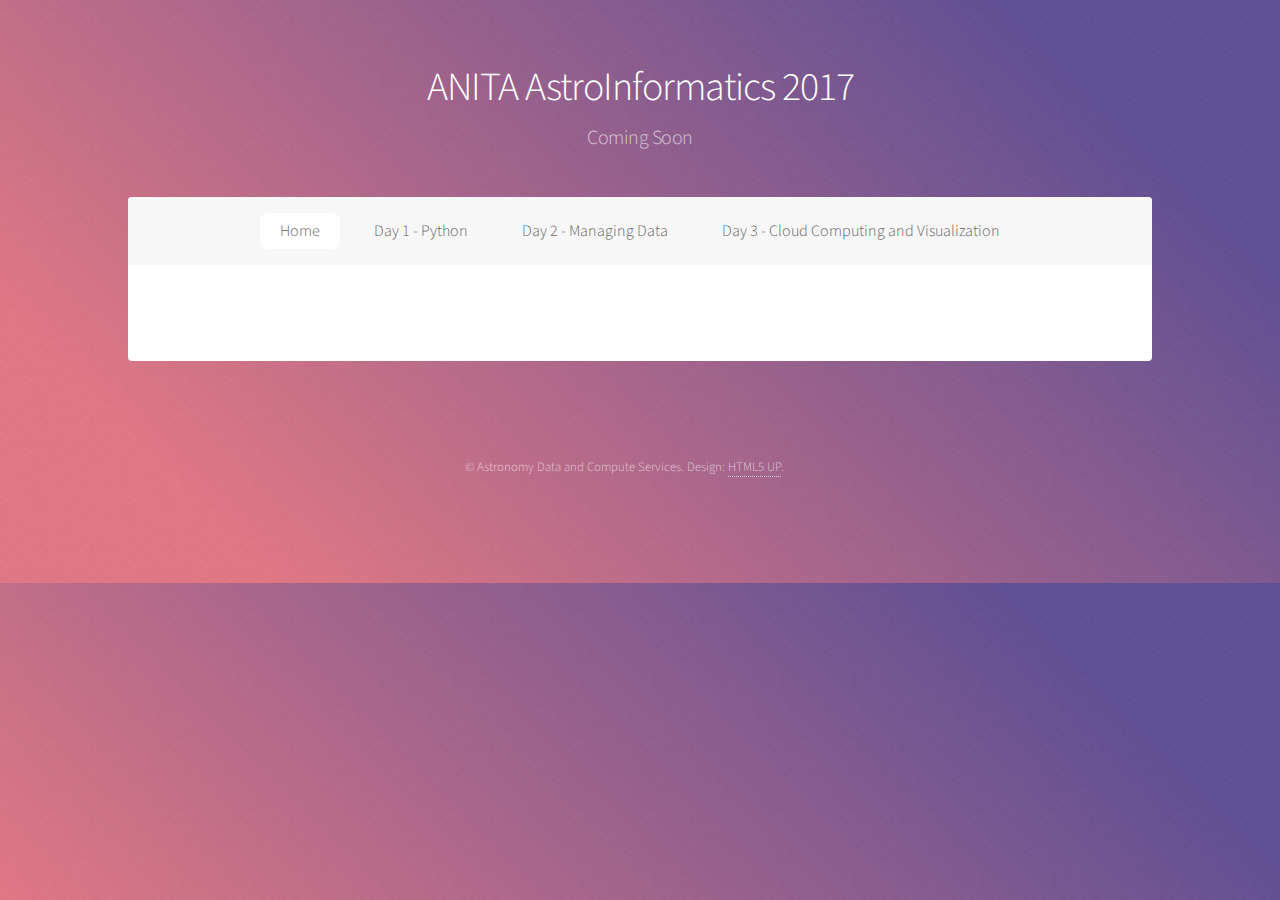
==== commit a98e80dd: "update to AWS" ====
--- a/day1.html
+++ b/day1.html
@@ -26,6 +26,17 @@
 						<h1>ANITA AstroInformatics 2017</h1>
 						<p>Coming Soon</p>
 					</header>
+                    <!-- Nav -->
+					<nav id="nav">
+						<ul>
+							<li><a href="index.html" class="active">Home</a></li>
+							<li><a href="index.html#first">Day 1 - Python</a></li>
+							<li><a href="index.html#second">Day 2 - Managing Data</a></li>
+							<li><a href="index.html#third">Day 3 - Cloud Computing and Visualization</a></li>
+						</u>
+					</nav>
+
+				<!-- Main -->
 
 				<!-- Main -->
 					<div id="main">
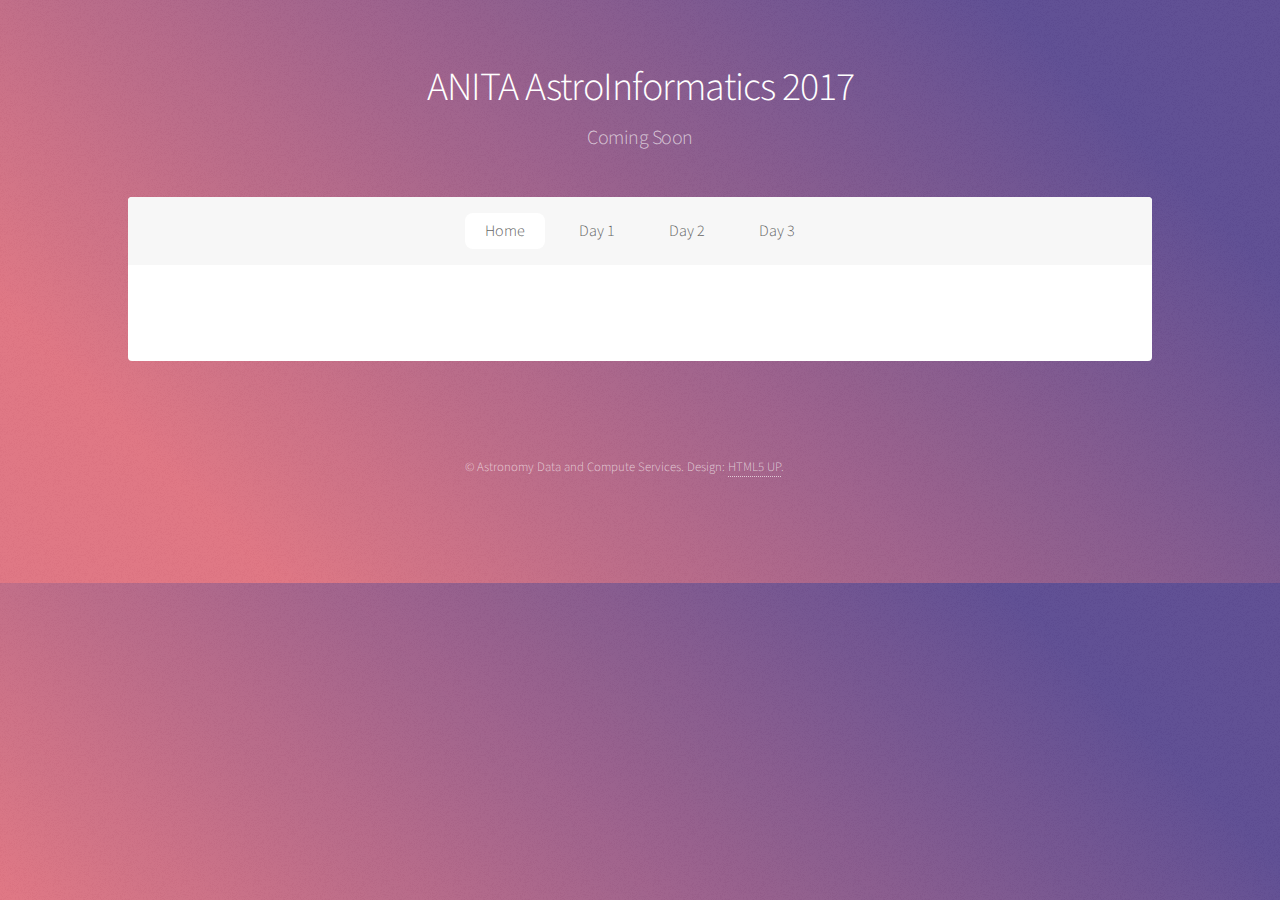
==== commit bf3f6625: "update contents" ====
--- a/day1.html
+++ b/day1.html
@@ -30,9 +30,9 @@
 					<nav id="nav">
 						<ul>
 							<li><a href="index.html" class="active">Home</a></li>
-							<li><a href="index.html#first">Day 1 - Python</a></li>
-							<li><a href="index.html#second">Day 2 - Managing Data</a></li>
-							<li><a href="index.html#third">Day 3 - Cloud Computing and Visualization</a></li>
+							<li><a href="index.html#first">Day 1</a></li>
+							<li><a href="index.html#second">Day 2</a></li>
+							<li><a href="index.html#third">Day 3</a></li>
 						</u>
 					</nav>
 
@@ -66,6 +66,16 @@
 			<script src="assets/js/util.js"></script>
 			<!--[if lte IE 8]><script src="assets/js/ie/respond.min.js"></script><![endif]-->
 			<script src="assets/js/main.js"></script>
+            <script>
+  (function(i,s,o,g,r,a,m){i['GoogleAnalyticsObject']=r;i[r]=i[r]||function(){
+  (i[r].q=i[r].q||[]).push(arguments)},i[r].l=1*new Date();a=s.createElement(o),
+  m=s.getElementsByTagName(o)[0];a.async=1;a.src=g;m.parentNode.insertBefore(a,m)
+  })(window,document,'script','https://www.google-analytics.com/analytics.js','ga');
+
+  ga('create', 'UA-91104407-1', 'auto');
+  ga('send', 'pageview');
+
+</script>
 
 	</body>
 </html>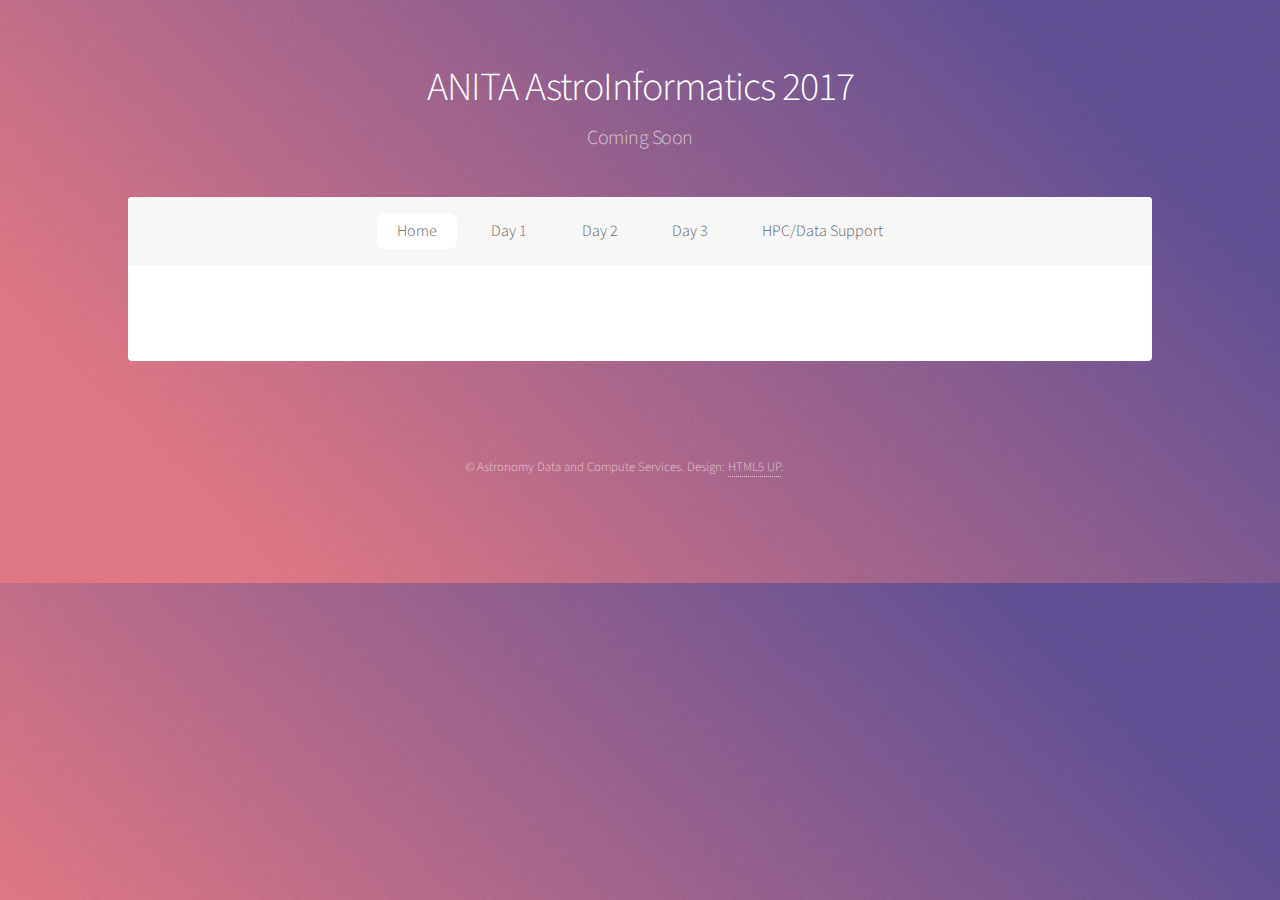
==== commit 9d286861: "add helpdesk" ====
--- a/day1.html
+++ b/day1.html
@@ -33,6 +33,7 @@
 							<li><a href="index.html#first">Day 1</a></li>
 							<li><a href="index.html#second">Day 2</a></li>
 							<li><a href="index.html#third">Day 3</a></li>
+                            <li><a href="index.html#helpdesk">HPC/Data Support</a></li>
 						</u>
 					</nav>
 
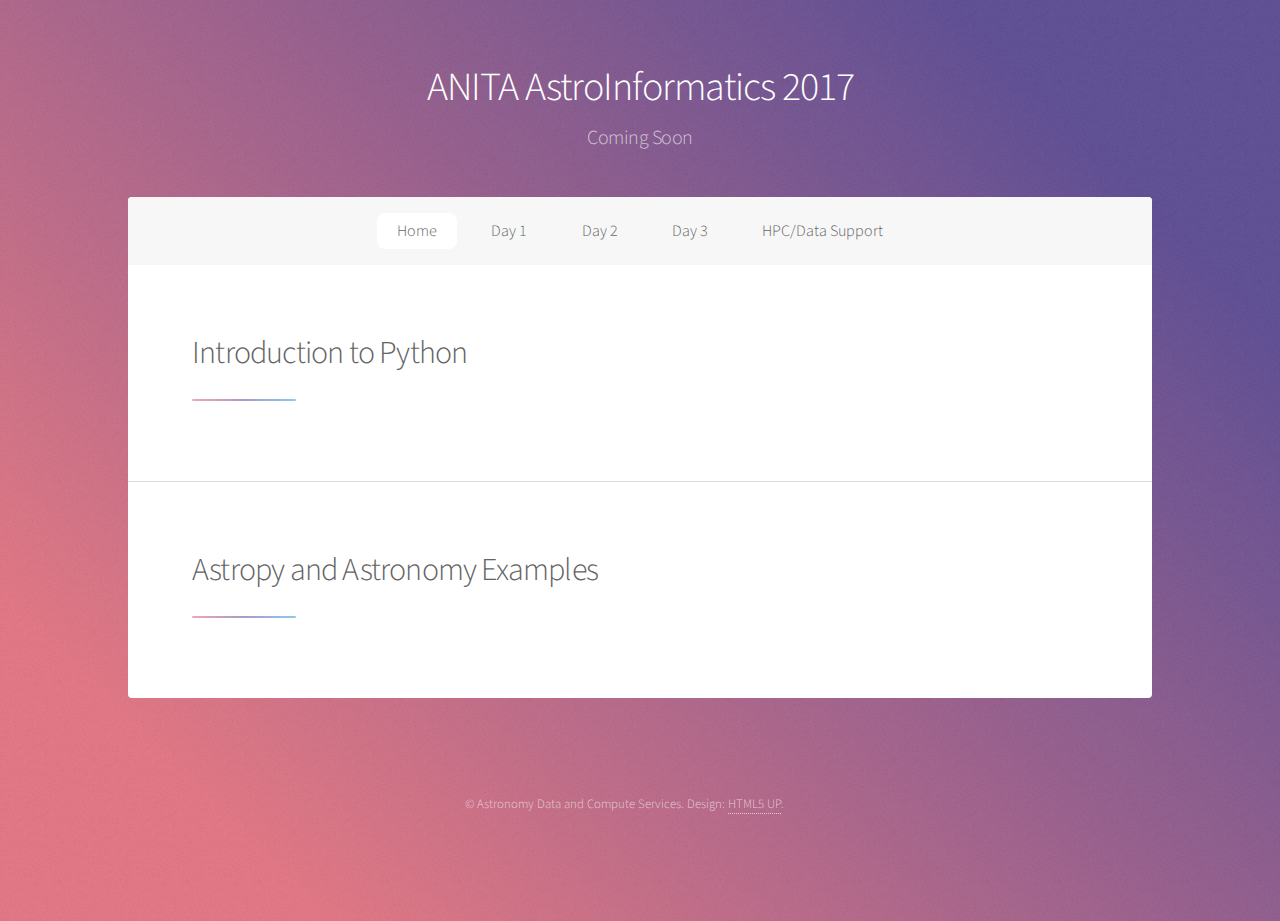
==== commit 7991160a: "add subsections" ====
--- a/day1.html
+++ b/day1.html
@@ -41,12 +41,24 @@
 
 				<!-- Main -->
 					<div id="main">
-
+						
 						<!-- Content -->
-							<section id="content" class="main">
-								
-								
-							</section>
+						<section id="python" class="main">
+                        <header class="major">
+                        <h2>Introduction to Python</h2>
+                        </header>
+                       
+                         <p></p>
+                        
+                        </section>
+                        <section id="astropy" class="main">
+                        <header class="major">
+                        <h2>Astropy and Astronomy Examples</h2>
+                        </header>
+                       
+                         <p></p>
+                        
+                        </section>
 
 					</div>
 
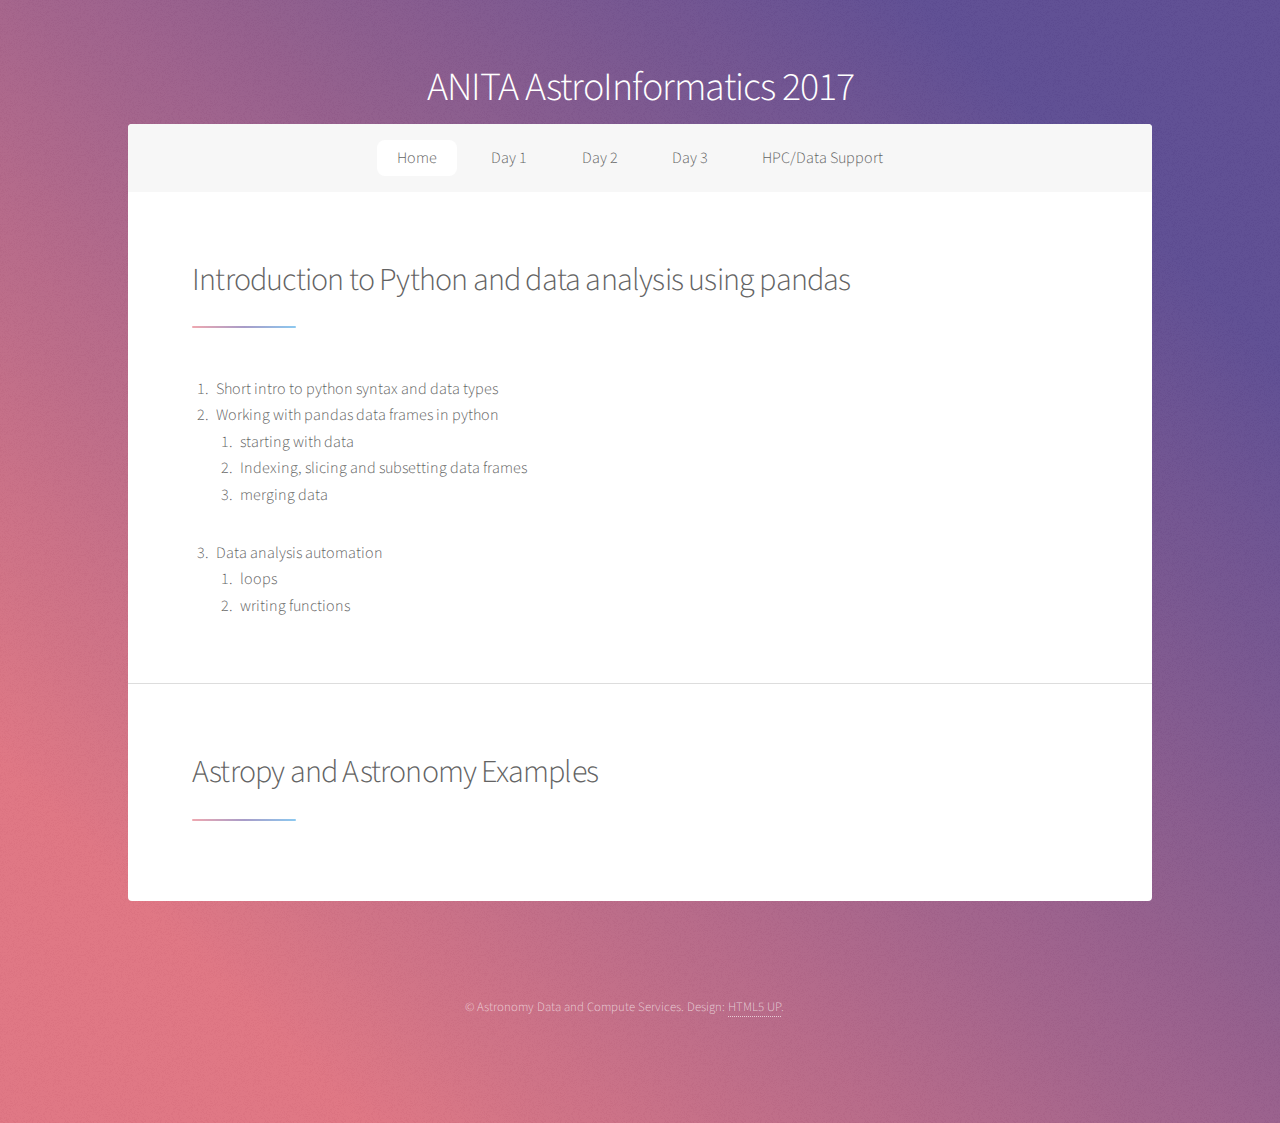
==== commit ff507937: "update the workshop contents" ====
--- a/day1.html
+++ b/day1.html
@@ -24,7 +24,7 @@
 				<!-- Header -->
 					<header id="header">
 						<h1>ANITA AstroInformatics 2017</h1>
-						<p>Coming Soon</p>
+						
 					</header>
                     <!-- Nav -->
 					<nav id="nav">
@@ -45,10 +45,27 @@
 						<!-- Content -->
 						<section id="python" class="main">
                         <header class="major">
-                        <h2>Introduction to Python</h2>
+                        <h2>Introduction to Python and data analysis using pandas</h2>
                         </header>
                        
-                         <p></p>
+                         <p>
+                         <ol>
+                         <li>Short intro to python syntax and data types</li>
+                         <li>Working with pandas data frames in python
+                         	<ol>
+                         		<li>starting with data</li>
+                         		<li>Indexing, slicing and subsetting data frames</li>
+                         		<li>merging data</li>
+                         	</ol>
+                         </li>
+                         <li>Data analysis automation
+                         	<ol>
+                         		<li>loops</li>
+                                <li>writing functions</li>
+                         	</ol>
+                         </li>
+                         </ol>
+                         </p>
                         
                         </section>
                         <section id="astropy" class="main">
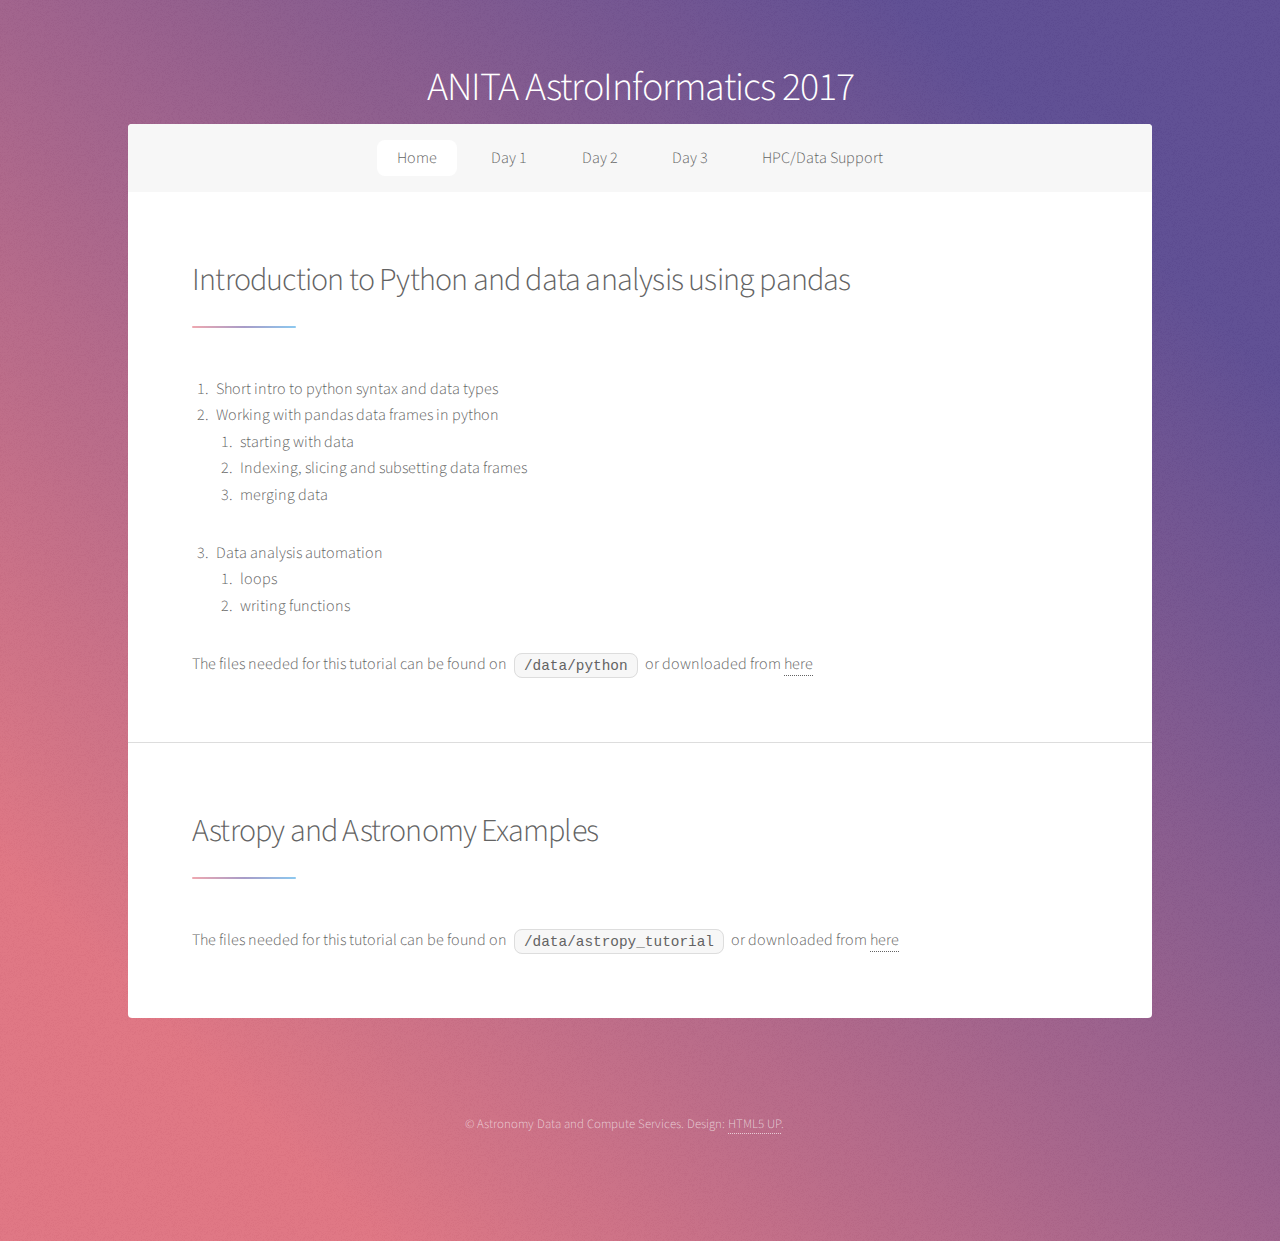
==== commit cf9f9d35: "update the python materials" ====
--- a/day1.html
+++ b/day1.html
@@ -65,6 +65,9 @@
                          	</ol>
                          </li>
                          </ol>
+                         
+                         The files needed for this tutorial can be found on <code>/data/python</code> or downloaded from <a href="http://www.adacs.org.au/files/AstroInformatics_2017_day1_python_data.zip" target="_blank">here</a>
+                         
                          </p>
                         
                         </section>
@@ -73,7 +76,9 @@
                         <h2>Astropy and Astronomy Examples</h2>
                         </header>
                        
-                         <p></p>
+                         <p>
+                         The files needed for this tutorial can be found on <code>/data/astropy_tutorial</code> or downloaded from <a href="http://www.adacs.org.au/files/AstroInformatics_2017_day1_astropy_files.tar" target="_blank">here</a>
+                         </p>
                         
                         </section>
 
